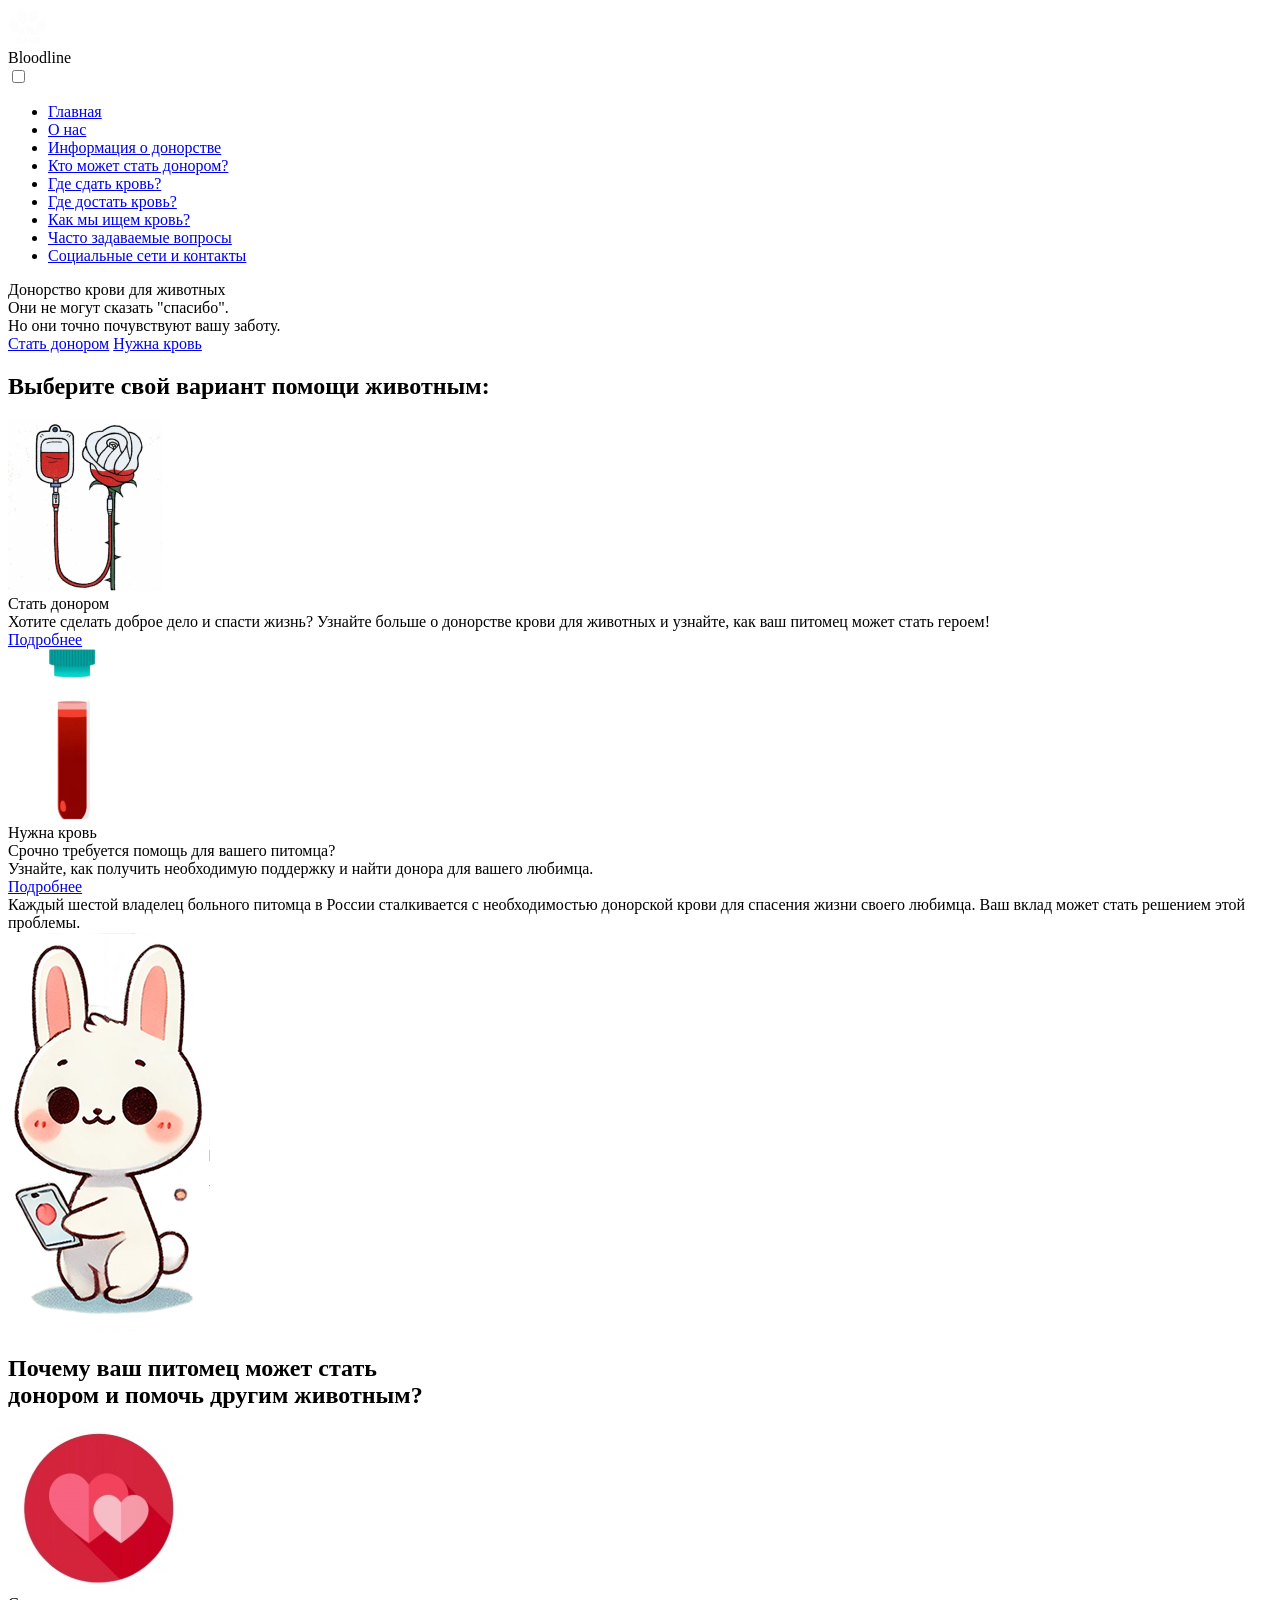
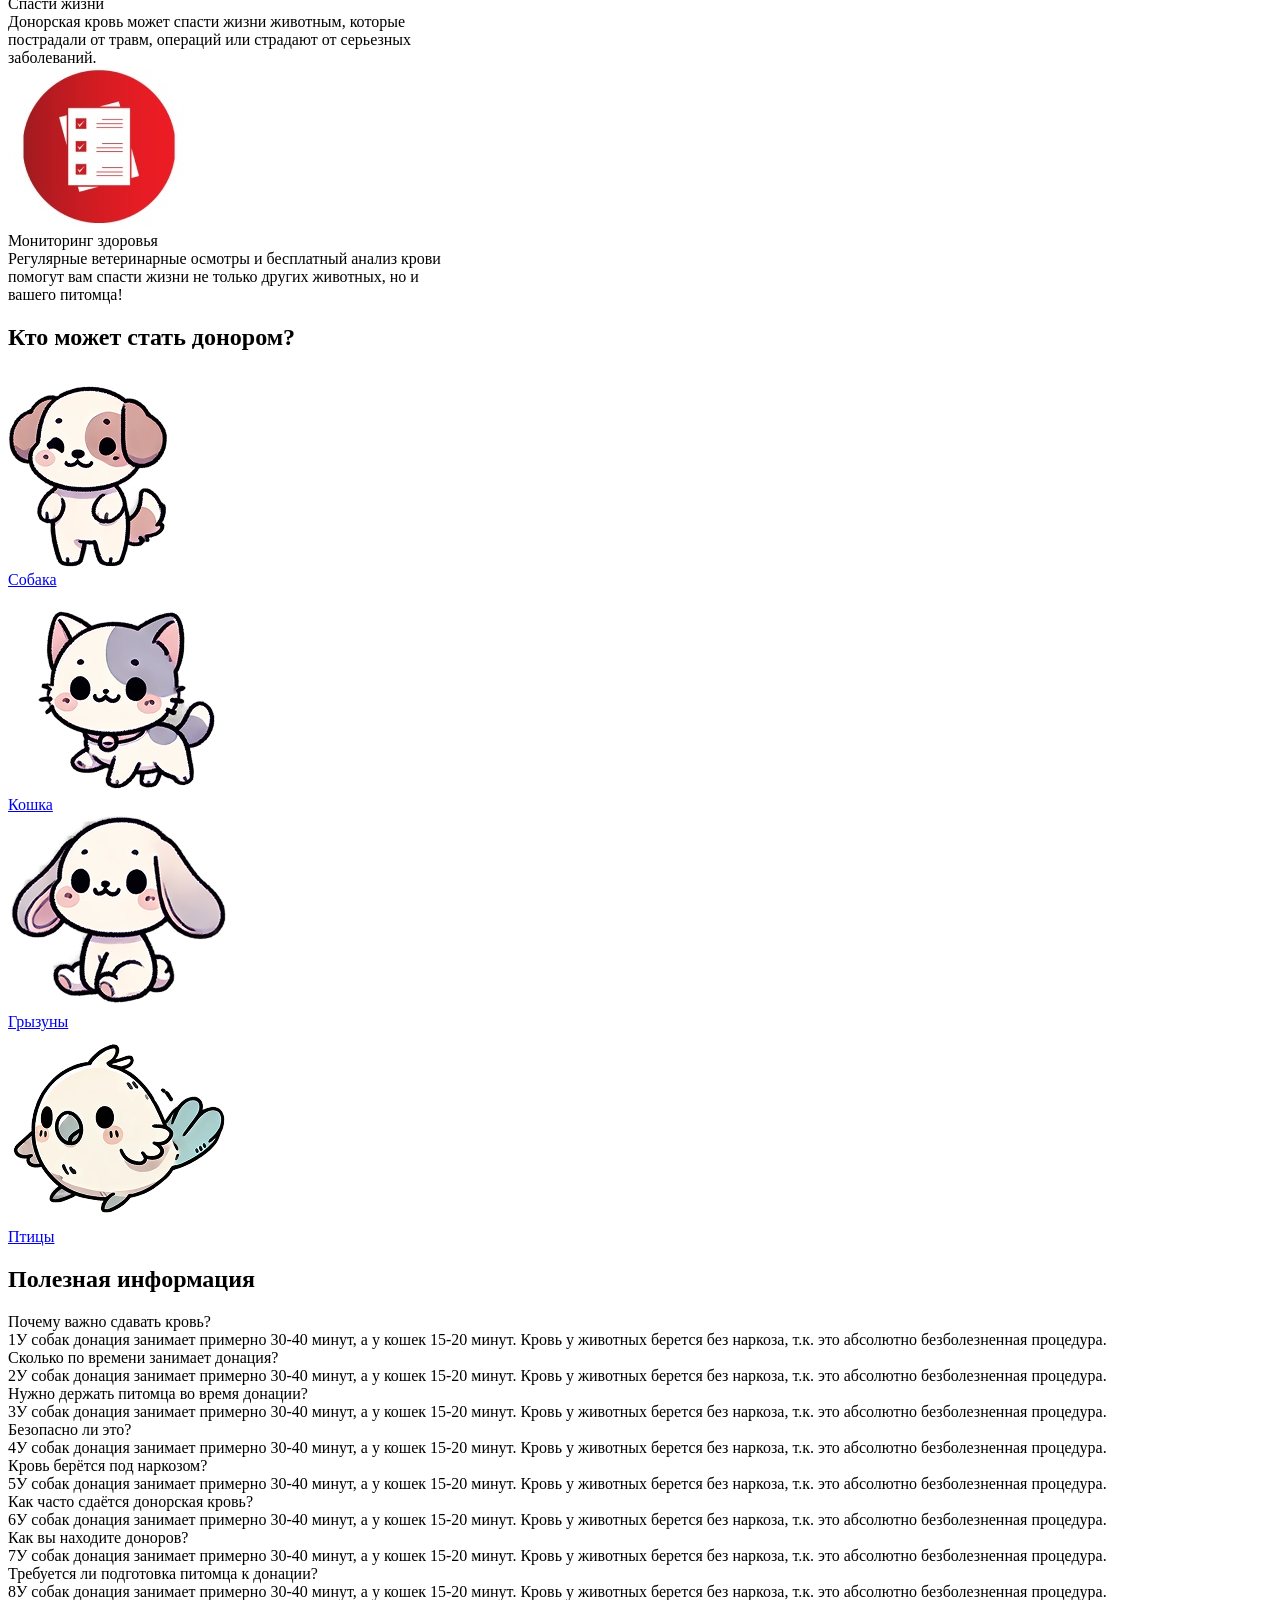
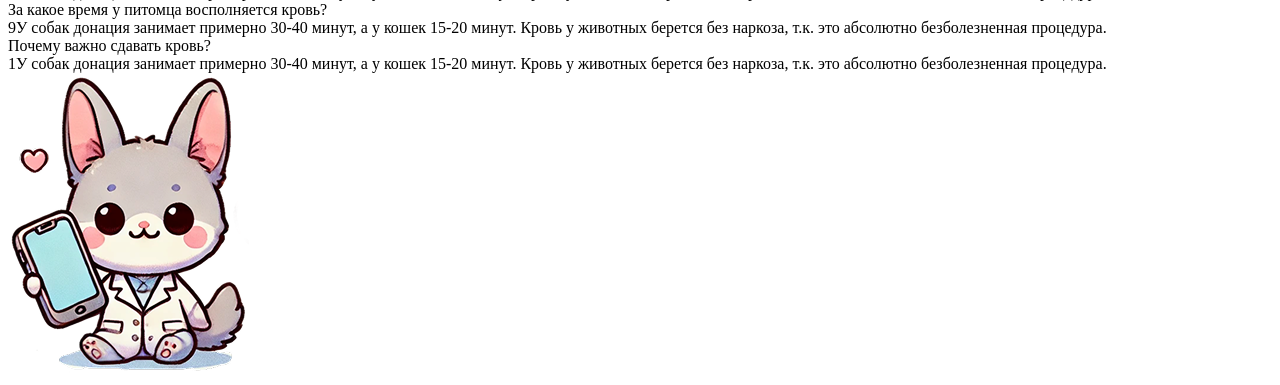
==== index.html @ 491876d6 "feat: скрипт аккордион для desctop" ====
<!DOCTYPE html>
<html lang="en">
  <head>
    <meta charset="UTF-8" />
    <meta name="viewport" content="width=device-width, initial-scale=1.0" />
    <title>Bloodline</title>
    <link rel="stylesheet" href="css/style.css" />

    <link rel="preconnect" href="https://fonts.googleapis.com" />
    <link rel="preconnect" href="https://fonts.gstatic.com" crossorigin />
    <link
      href="https://fonts.googleapis.com/css2?family=Imperial+Script&family=Mulish:ital,wght@0,200..1000;1,200..1000&display=swap"
      rel="stylesheet"
    />
    <link rel="stylesheet" href="./fonts/impact/stylesheet.css" />
  </head>
  <body>
    <header class="header header_front">
      <div class="container">
        <div class="logo">
          <div class="logo__img">
            <picture>
              <img src="./asset/img/logo.svg" alt="логотип" />
            </picture>
          </div>
          <div class="logo__site-name">Bloodline</div>
        </div>

        <div class="hamburger-menu">
          <input id="menu_toggle" type="checkbox" />
          <label class="menu_btn" for="menu_toggle">
            <span></span>
          </label>
          <ul class="menu_box">
            <li><a class="menu_item" href="/">Главная</a></li>
            <li><a class="menu_item" href="#">О нас</a></li>
            <li>
              <a class="menu_item" href="/info-donor">Информация о донорстве</a>
            </li>
            <li>
              <a class="menu_item" href="/who-donar"
                >Кто может стать донором?</a
              >
            </li>
            <li><a class="menu_item" href="#">Где сдать кровь?</a></li>
            <li><a class="menu_item" href="#">Где достать кровь?</a></li>
            <li><a class="menu_item" href="#">Как мы ищем кровь?</a></li>
            <li><a class="menu_item" href="#">Часто задаваемые вопросы</a></li>
            <li>
              <a class="menu_item" href="#">Социальные сети и контакты</a>
            </li>
          </ul>
        </div>
      </div>
    </header>
    <main class="main">
      <section class="hero">
        <div class="container">
          <div class="hero__wrapper">
            <div class="hero__title">Донорство крови для животных</div>
            <div class="hero__text">
              Они не могут сказать "спасибо".<br />
              Но они точно почувствуют вашу заботу.
            </div>

            <div class="hero__wrapper-btn">
              <a href="#" class="btn hero__btn">Стать донором</a>
              <a href="#" class="btn hero__btn">Нужна кровь</a>
            </div>
          </div>
        </div>
      </section>
      <section class="version">
        <div class="container">
          <h2 class="title">Выберите свой вариант помощи животным:</h2>
          <div class="cards">
            <div class="card card_column">
              <picture>
                <img
                  src="/asset/img/version/probirka_1.jpg"
                  alt=""
                  class="version__img-rose"
                />
              </picture>

              <span class="version__line"></span>
              <div class="version__title">Стать донором</div>
              <div class="version__describe">
                Хотите сделать доброе дело и спасти жизнь? Узнайте больше о
                донорстве крови для животных и узнайте, как ваш питомец может
                стать героем!
              </div>
              <div class="version__wrapper-btn">
                <a href="#" class="btn version__btn">Подробнее</a>
              </div>
            </div>
            <div class="card card_column">
              <picture>
                <img
                  src="/asset/img/version/probirka_2.jpg"
                  alt="пробирка"
                  class="version__img-tube"
                />
              </picture>
              <span class="version__line"></span>
              <div class="version__title">Нужна кровь</div>
              <div class="version__describe">
                Срочно требуется помощь для вашего питомца?<br />
                Узнайте, как получить необходимую поддержку и найти донора для
                вашего любимца.
              </div>
              <div class="version__wrapper-btn">
                <a href="#" class="btn version__btn">Подробнее</a>
              </div>
            </div>
          </div>
        </div>
      </section>

      <section class="fact">
        <div class="container">
          <div class="cards flex-end">
            <div class="card">
              <div class="fact__wrapper">
                <div class="fact__wrapper_text">
                  Каждый шестой владелец больного питомца в России сталкивается
                  с необходимостью донорской крови для спасения жизни своего
                  любимца. Ваш вклад может стать решением этой проблемы.
                </div>
              </div>
            </div>
            <div class="card">
              <img src="/asset/img/fact/bunny.png" alt="зайка" />
            </div>
          </div>
        </div>
      </section>

      <section class="important">
        <div class="container">
          <h2 class="title">
            Почему ваш питомец может стать <br />
            донором и помочь другим животным?
          </h2>

          <div class="cards">
            <div class="card card_column">
              <picture>
                <img src="/asset/img/important/heart.jpg" alt="важно" />
              </picture>
              <span class="important__line"></span>
              <div class="important__title">Спасти жизни</div>
              <div class="important__describe">
                Донорская кровь может спасти жизни животным, которые <br />
                пострадали от травм, операций или страдают от серьезных <br />
                заболеваний.
              </div>
            </div>
            <div class="card card_column">
              <picture>
                <img src="/asset/img/important/text.jpg" alt="важный текст" />
              </picture>
              <span class="important__line"></span>
              <div class="important__title">Мониторинг здоровья</div>
              <div class="important__describe">
                Регулярные ветеринарные осмотры и бесплатный анализ крови <br />
                помогут вам спасти жизни не только других животных, но и <br />
                вашего питомца!
              </div>
            </div>
          </div>
        </div>
      </section>

      <section class="donors">
        <div class="container">
          <h2 class="title">Кто может стать донором?</h2>
          <div class="cards">
            <div class="donors__box">
              <picture>
                <img src="/asset/img/donors/dog.png" alt="донор собака" />
              </picture>
              <div class="donors__wrapper-btn">
                <a href="#" class="btn donors__btn">Собака</a>
              </div>
            </div>
            <div class="donors__box">
              <picture>
                <img src="/asset/img/donors/cat.png" alt="донор кошка" />
              </picture>
              <div class="donors__wrapper-btn">
                <a href="#" class="btn donors__btn">Кошка</a>
              </div>
            </div>
            <div class="donors__box">
              <picture>
                <img src="/asset/img/donors/rodent.png" alt="донор грызуны" />
              </picture>
              <div class="donors__wrapper-btn">
                <a href="#" class="btn donors__btn">Грызуны</a>
              </div>
            </div>
            <div class="donors__box">
              <picture>
                <img src="/asset/img/donors/birds.png" alt="донор птицы" />
              </picture>
              <div class="donors__wrapper-btn">
                <a href="#" class="btn donors__btn">Птицы</a>
              </div>
            </div>
          </div>
        </div>
      </section>


      <section class="usful-info">
        <div class="container">
          <h2 class="title">Полезная информация</h2>
          <div class="cards">
            <div class="card card_column">

              <div class="accordion">
                <div class="accordion-item">
                  <div class="accordion-header">Почему важно сдавать кровь?</div>
                  <div class="accordion-content">
                      1У собак донация занимает примерно 30-40 минут, а у кошек 15-20 минут. Кровь у животных берется без наркоза, т.к. это абсолютно безболезненная процедура.
                  </div>
                </div>

                <div class="accordion-item">
                  <div class="accordion-header">Сколько по времени занимает донация?</div>
                  <div class="accordion-content">
                    2У собак донация занимает примерно 30-40 минут, а у кошек 15-20 минут. Кровь у животных берется без наркоза, т.к. это абсолютно безболезненная процедура.
                  </div>
                </div>

                <div class="accordion-item">
                  <div class="accordion-header">Нужно держать питомца во время донации?</div>
                  <div class="accordion-content">
                    3У собак донация занимает примерно 30-40 минут, а у кошек 15-20 минут. Кровь у животных берется без наркоза, т.к. это абсолютно безболезненная процедура.
                  </div>
                </div>


                <div class="accordion-item">
                  <div class="accordion-header">Безопасно ли это?</div>
                  <div class="accordion-content">
                    4У собак донация занимает примерно 30-40 минут, а у кошек 15-20 минут. Кровь у животных берется без наркоза, т.к. это абсолютно безболезненная процедура.
                  </div>
                </div>

                <div class="accordion-item">
                  <div class="accordion-header">Кровь берётся под наркозом?</div>
                  <div class="accordion-content">
                    5У собак донация занимает примерно 30-40 минут, а у кошек 15-20 минут. Кровь у животных берется без наркоза, т.к. это абсолютно безболезненная процедура.
                  </div>
                </div>

                <div class="accordion-item">
                  <div class="accordion-header">Как часто сдаётся донорская кровь?</div>
                  <div class="accordion-content">
                    6У собак донация занимает примерно 30-40 минут, а у кошек 15-20 минут. Кровь у животных берется без наркоза, т.к. это абсолютно безболезненная процедура.
                  </div>
                </div>

              <div class="accordion-item">
                <div class="accordion-header">Как вы находите доноров?</div>
                <div class="accordion-content">
                  7У собак донация занимает примерно 30-40 минут, а у кошек 15-20 минут. Кровь у животных берется без наркоза, т.к. это абсолютно безболезненная процедура.
                </div>
              </div>

              <div class="accordion-item">
                <div class="accordion-header">Требуется ли подготовка питомца к донации?</div>
                <div class="accordion-content">
                  8У собак донация занимает примерно 30-40 минут, а у кошек 15-20 минут. Кровь у животных берется без наркоза, т.к. это абсолютно безболезненная процедура.
                </div>
              </div>

              <div class="accordion-item">
                <div class="accordion-header">За какое время у питомца восполняется кровь?</div>
                <div class="accordion-content">
                  9У собак донация занимает примерно 30-40 минут, а у кошек 15-20 минут. Кровь у животных берется без наркоза, т.к. это абсолютно безболезненная процедура.
                </div>
              </div>


            </div>



              <!-- <ul class="usful_info__menu" id="usful_info__menu">
                <li data-id="0" class="active">
                  <a class="usful_info__item">Почему важно сдавать кровь?</a>
                </li>
                <li data-id="1">
                  <a class="usful_info__item"
                    >Сколько по времени занимает донация?</a
                  >
                </li>
                <li data-id="2">
                  <a class="usful_info__item"
                    >Нужно держать питомца во время донации?</a
                  >
                </li>
                <li data-id="3">
                  <a class="usful_info__item">Безопасно ли это?</a>
                </li>
                <li data-id="4">
                  <a class="usful_info__item">Кровь берётся под наркозом?</a>
                </li>
                <li data-id="5">
                  <a class="usful_info__item"
                    >Как часто сдаётся донорская кровь?</a
                  >
                </li>
                <li data-id="6">
                  <a class="usful_info__item">Как вы находите доноров?</a>
                </li>
                <li data-id="7">
                  <a class="usful_info__item"
                    >Требуется ли подготовка питомца к донации?</a
                  >
                </li>
                <li data-id="8">
                  <a class="usful_info__item"
                    >За какое время у питомца восполняется кровь?</a
                  >
                </li>
              </ul> -->
            </div>

            <div class="card usful-info__text">
              <div class="wrapper">
                <div class="data">
                  <div class="data__title">
                    Почему важно сдавать кровь?
                  </div>
                  <div class="data__text">
                    У собак донация занимает примерно 30-40 минут, а у кошек 15-20 минут. Кровь у животных берется без наркоза, т.к. это абсолютно безболезненная процедура.
                  </div>

                </div>
              </div>
            </div>

            <div class="card usful-info__person">
              <picture>
                <img src="/asset/img/usful_info/person.png"  alt=""/>
              </picture>
            </div>

          </div>
        </div>
      </section>


      
      <!-- <section class="usful_info">
        <div class="container">
          <h2 class="title">Полезная информация</h2>
          <div class="cards">
            <div class="card card_column">
              <ul class="usful_info__menu" id="usful_info__menu">
                <li data-id="0" class="active">
                  <a class="usful_info__item">Почему важно сдавать кровь?</a>
                </li>
                <li data-id="1">
                  <a class="usful_info__item"
                    >Сколько по времени занимает донация?</a
                  >
                </li>
                <li data-id="2">
                  <a class="usful_info__item"
                    >Нужно держать питомца во время донации?</a
                  >
                </li>
                <li data-id="3">
                  <a class="usful_info__item">Безопасно ли это?</a>
                </li>
                <li data-id="4">
                  <a class="usful_info__item">Кровь берётся под наркозом?</a>
                </li>
                <li data-id="5">
                  <a class="usful_info__item"
                    >Как часто сдаётся донорская кровь?</a
                  >
                </li>
                <li data-id="6">
                  <a class="usful_info__item">Как вы находите доноров?</a>
                </li>
                <li data-id="7">
                  <a class="usful_info__item"
                    >Требуется ли подготовка питомца к донации?</a
                  >
                </li>
                <li data-id="8">
                  <a class="usful_info__item"
                    >За какое время у питомца восполняется кровь?</a
                  >
                </li>
              </ul>
            </div>
            <div class="usful_info__text">
              <div class="usful_info__text__title">
                Почему важно сдавать кровь?
              </div>
              <div class="usful_info__text__describe">текст 1</div>
            </div>
            <div class="usful_info__cat">
              <picture>
                <img src="/asset/img/usful_info/person.png" />
              </picture>
            </div>
          </div>
        </div>
      </section> -->

      <!--
      <section class="about_us">
        <div class="container">
          <div class="card about_us__offset">
            <div class="cards card_column">
              <h2 class="title">О нас</h2>
              <div class="about_us__describe">
                Сайт
                <font face="Imperial Script" size="6">«Bloodline»</font>
                позволяет владельцам питомцев размещать обращения о
                необходимости донорской крови, быстро распространяя их по
                соцсетям и объединяя людей для спасения животных в критических
                ситуациях.
              </div>
              <img src="/asset/img/about_us/logo.svg" />
            </div>
            <div class="about_us__box">
              <h2 class="title">Получите бесплатную консультацию</h2>
              <div class="about_us__tel">
                <input
                  type="tel"
                  class="about_us__tel__phone"
                  placeholder="Телефон"
                  maxlength="18"
                  pattern="\d*"
                />
              </div>
              <div class="about_us__check-policy">
                <input type="checkbox" class="about_us__checkbox" />
                <label class="about_us__describe"
                  >Согласен на обработку персональных <br />
                  данных</label
                >
              </div>
              <div class="about_us__wrapper-btn">
                <a href="#" class="btn about_us__btn disabled"
                  >Получить консультацию</a
                >
              </div>
            </div>
          </div>
        </div>
      </section>

      -->
    </main>

    <!--
    <footer class="footer">
      <div class="container">
        <div class="footer__wrapper">
          <div class="footer__data">
            <div class="footer__contacts">
              <div class="footer__contacts-title">Контактные данные:</div>
              <div class="footer__contacts-item">
                <div class="footer__contacts-img">
                  <picture>
                    <img src="./asset/img/footer/phone.svg" alt="Phone" />
                  </picture>
                </div>
                <div class="footer__contacts-data">
                  <a href="tel:86334535633"> 8(633)453-56-33 </a>
                </div>
              </div>

              <div class="footer__contacts-item">
                <div class="footer__contacts-img">
                  <picture>
                    <img src="./asset/img/footer/email.svg" alt="Mail" />
                  </picture>
                </div>
                <div class="footer__contacts-data">
                  <a href="mailto:vetclikpet@mail.ru"> vetclikpet@mail.ru </a>
                </div>
              </div>
            </div>
            <div class="footer__social">
              <a href="#" target="_blank" class="social-icon">
                <picture>
                  <img src="./asset/img/footer/telegram.svg" alt="Telegram" />
                </picture>
              </a>
              <a href="#" target="_blank" class="social-icon">
                <picture>
                  <img src="./asset/img/footer/VK.svg" alt="VK" />
                </picture>
              </a>
              <a href="#" target="_blank" class="social-icon">
                <picture>
                  <img src="./asset/img/footer/instagram.svg" alt="Instagram" />
                </picture>
              </a>
            </div>
          </div>

          <div class="logo">
            <div class="logo__img">
              <picture>
                <img src="/asset/img/logo.svg" alt="логотип" />
              </picture>
            </div>
            <div class="logo__site-name">Bloodline</div>
          </div>
        </div>
        <div class="footer__info">
          <div>При поддержке гранта «Умный Сон»</div>
          <div>©2024г.</div>
        </div>
      </div>
    </footer>
    -->
    <script src="/asset/js/script.js"></script>
  </body>
</html>
---- fonts/impact/stylesheet.css ----
/* This stylesheet generated by Transfonter (https://transfonter.org) on June 30, 2017 2:44 PM */

@font-face {
	font-family: 'Impact';
	src: url('Impact.eot');
	src: local('Impact'),
		url('Impact.eot?#iefix') format('embedded-opentype'),
		url('Impact.woff') format('woff'),
		url('Impact.ttf') format('truetype');
	font-weight: normal;
	font-style: normal;
}
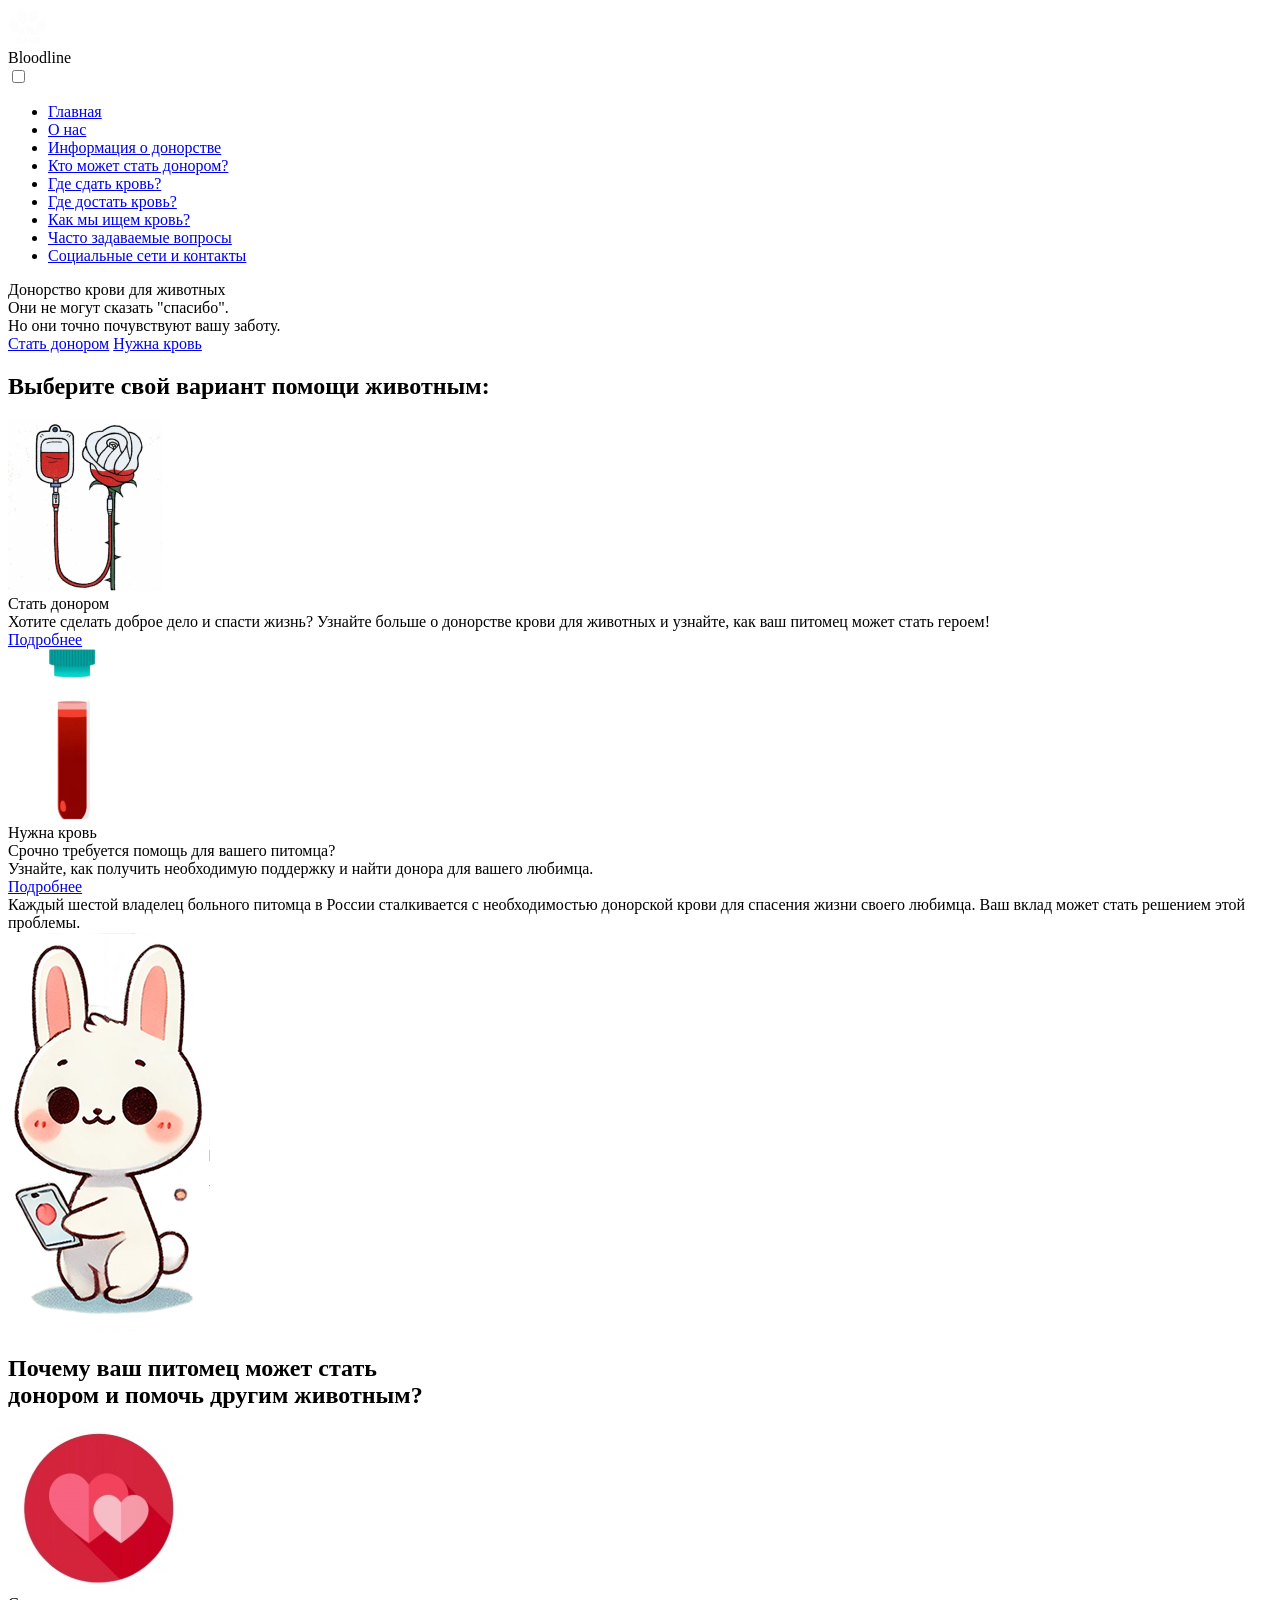
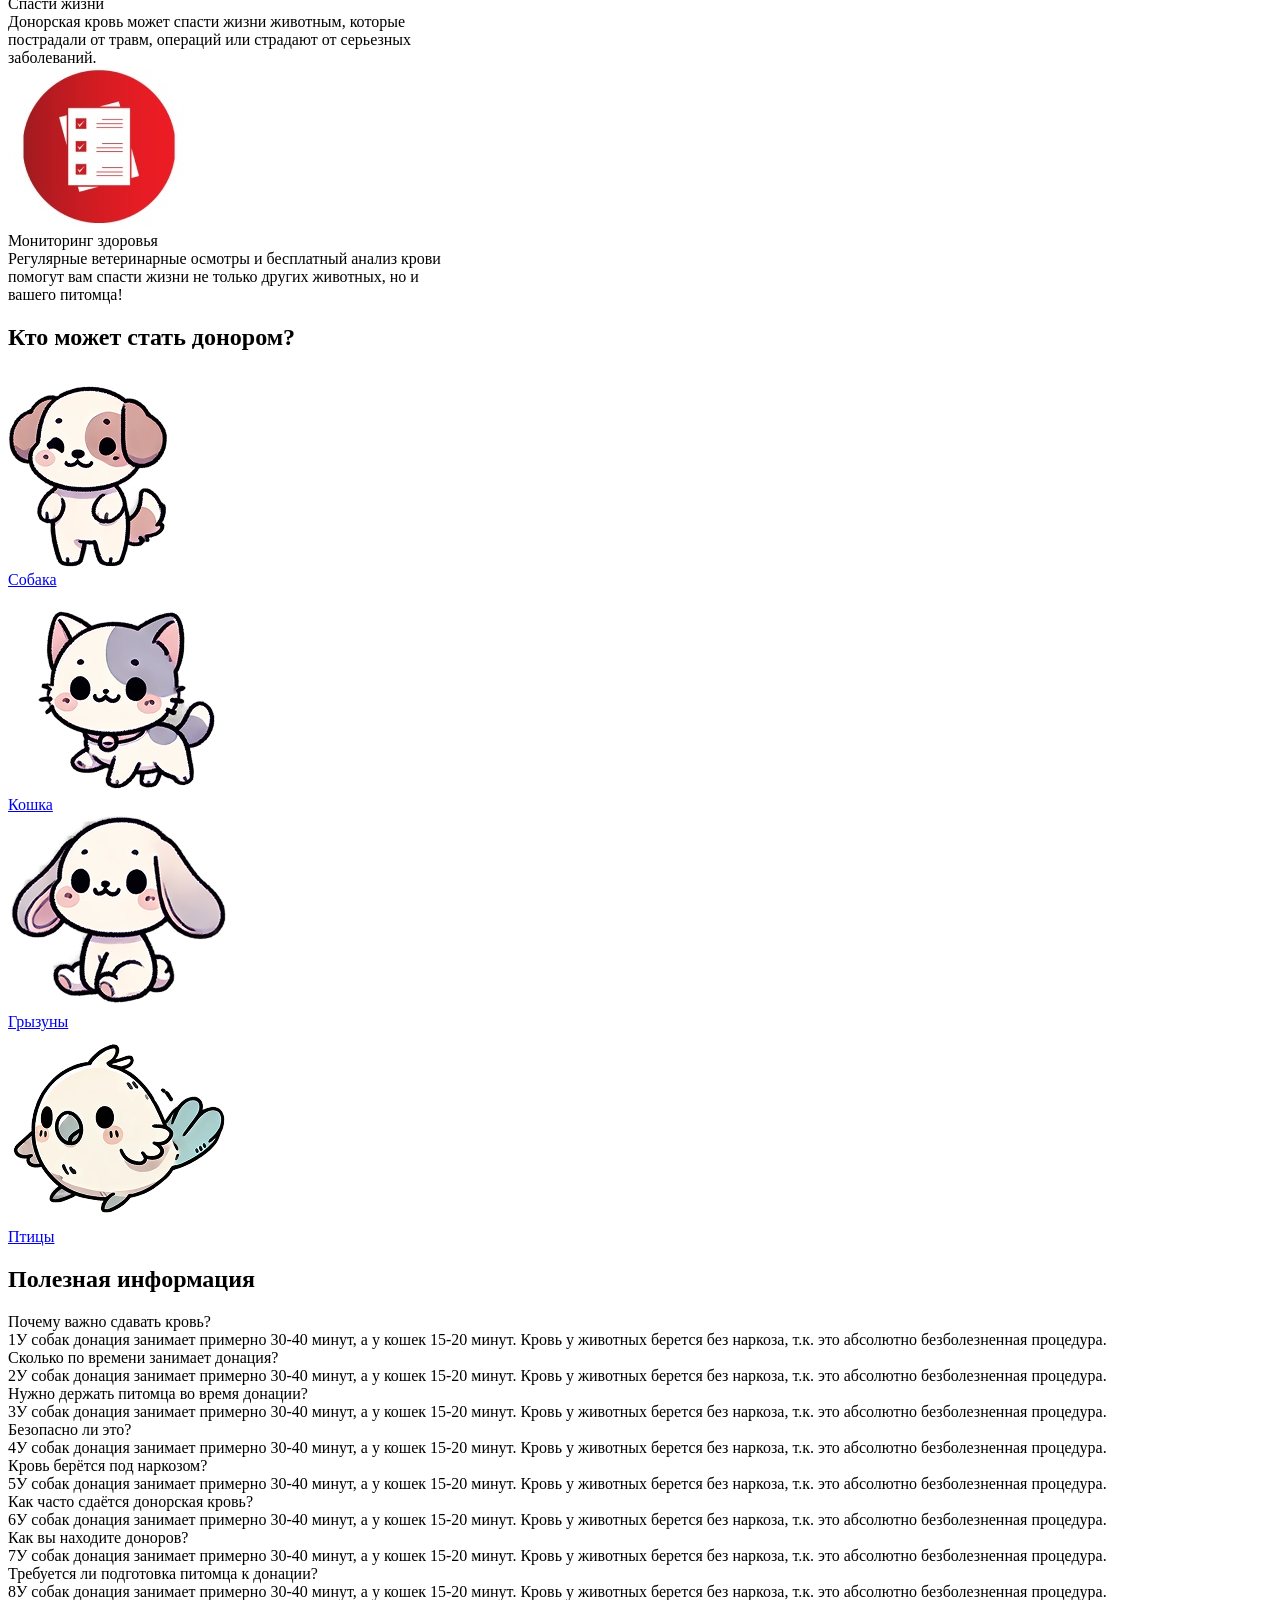
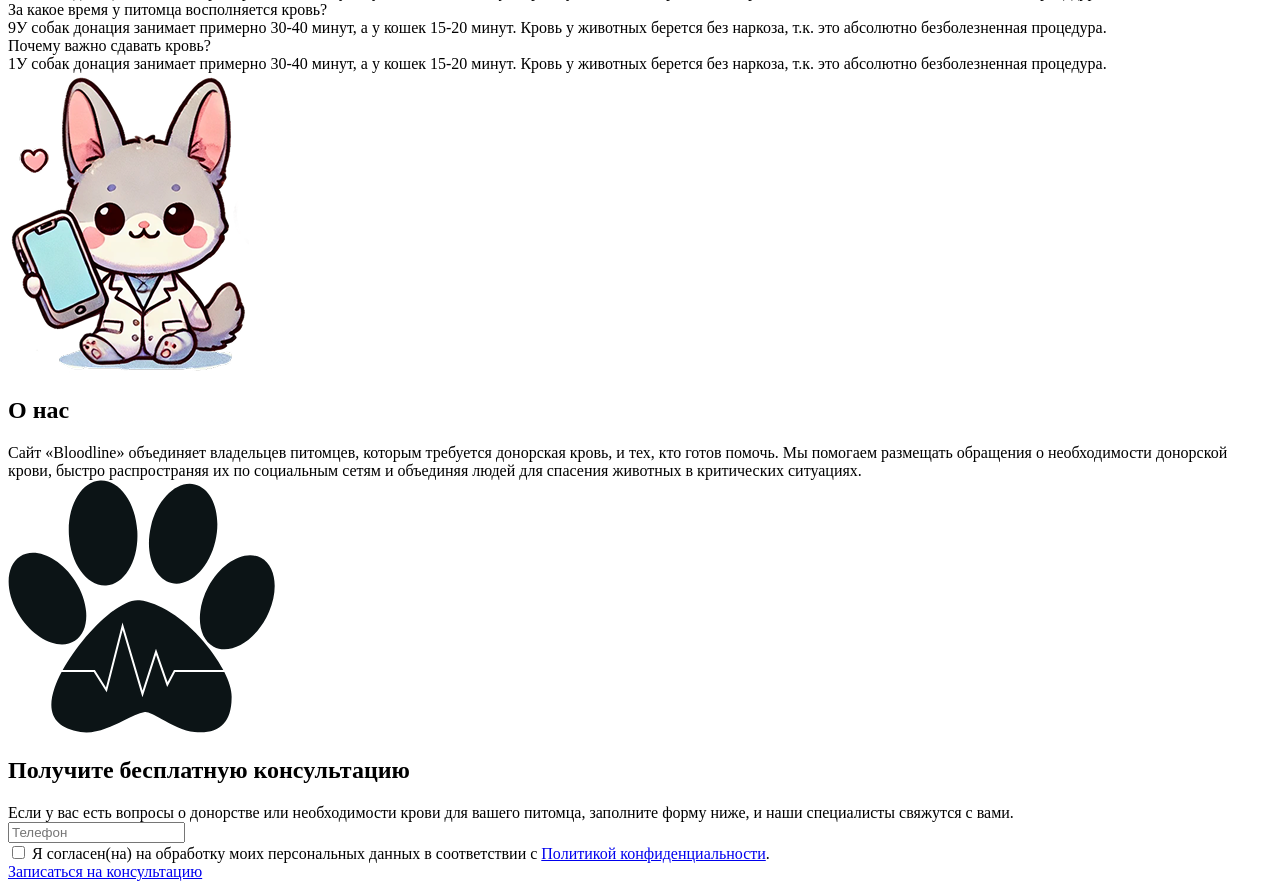
==== commit fdbfc1e4: "feat: section about" ====
--- a/index.html
+++ b/index.html
@@ -283,53 +283,8 @@
                   9У собак донация занимает примерно 30-40 минут, а у кошек 15-20 минут. Кровь у животных берется без наркоза, т.к. это абсолютно безболезненная процедура.
                 </div>
               </div>
-
-
-            </div>
-
-
-
-              <!-- <ul class="usful_info__menu" id="usful_info__menu">
-                <li data-id="0" class="active">
-                  <a class="usful_info__item">Почему важно сдавать кровь?</a>
-                </li>
-                <li data-id="1">
-                  <a class="usful_info__item"
-                    >Сколько по времени занимает донация?</a
-                  >
-                </li>
-                <li data-id="2">
-                  <a class="usful_info__item"
-                    >Нужно держать питомца во время донации?</a
-                  >
-                </li>
-                <li data-id="3">
-                  <a class="usful_info__item">Безопасно ли это?</a>
-                </li>
-                <li data-id="4">
-                  <a class="usful_info__item">Кровь берётся под наркозом?</a>
-                </li>
-                <li data-id="5">
-                  <a class="usful_info__item"
-                    >Как часто сдаётся донорская кровь?</a
-                  >
-                </li>
-                <li data-id="6">
-                  <a class="usful_info__item">Как вы находите доноров?</a>
-                </li>
-                <li data-id="7">
-                  <a class="usful_info__item"
-                    >Требуется ли подготовка питомца к донации?</a
-                  >
-                </li>
-                <li data-id="8">
-                  <a class="usful_info__item"
-                    >За какое время у питомца восполняется кровь?</a
-                  >
-                </li>
-              </ul> -->
-            </div>
-
+            </div>
+            </div>
             <div class="card usful-info__text">
               <div class="wrapper">
                 <div class="data">
@@ -343,124 +298,51 @@
                 </div>
               </div>
             </div>
-
             <div class="card usful-info__person">
               <picture>
                 <img src="/asset/img/usful_info/person.png"  alt=""/>
               </picture>
             </div>
-
-          </div>
-        </div>
-      </section>
-
+          </div>
+        </div>
+      </section>
 
       
-      <!-- <section class="usful_info">
-        <div class="container">
-          <h2 class="title">Полезная информация</h2>
+      <section class="about-us">
+        <div class="container">
           <div class="cards">
-            <div class="card card_column">
-              <ul class="usful_info__menu" id="usful_info__menu">
-                <li data-id="0" class="active">
-                  <a class="usful_info__item">Почему важно сдавать кровь?</a>
-                </li>
-                <li data-id="1">
-                  <a class="usful_info__item"
-                    >Сколько по времени занимает донация?</a
-                  >
-                </li>
-                <li data-id="2">
-                  <a class="usful_info__item"
-                    >Нужно держать питомца во время донации?</a
-                  >
-                </li>
-                <li data-id="3">
-                  <a class="usful_info__item">Безопасно ли это?</a>
-                </li>
-                <li data-id="4">
-                  <a class="usful_info__item">Кровь берётся под наркозом?</a>
-                </li>
-                <li data-id="5">
-                  <a class="usful_info__item"
-                    >Как часто сдаётся донорская кровь?</a
-                  >
-                </li>
-                <li data-id="6">
-                  <a class="usful_info__item">Как вы находите доноров?</a>
-                </li>
-                <li data-id="7">
-                  <a class="usful_info__item"
-                    >Требуется ли подготовка питомца к донации?</a
-                  >
-                </li>
-                <li data-id="8">
-                  <a class="usful_info__item"
-                    >За какое время у питомца восполняется кровь?</a
-                  >
-                </li>
-              </ul>
-            </div>
-            <div class="usful_info__text">
-              <div class="usful_info__text__title">
-                Почему важно сдавать кровь?
-              </div>
-              <div class="usful_info__text__describe">текст 1</div>
-            </div>
-            <div class="usful_info__cat">
-              <picture>
-                <img src="/asset/img/usful_info/person.png" />
-              </picture>
-            </div>
-          </div>
-        </div>
-      </section> -->
-
-      <!--
-      <section class="about_us">
-        <div class="container">
-          <div class="card about_us__offset">
             <div class="cards card_column">
               <h2 class="title">О нас</h2>
-              <div class="about_us__describe">
-                Сайт
-                <font face="Imperial Script" size="6">«Bloodline»</font>
-                позволяет владельцам питомцев размещать обращения о
-                необходимости донорской крови, быстро распространяя их по
-                соцсетям и объединяя людей для спасения животных в критических
-                ситуациях.
+              <div class="about-us__describe"> Сайт <span class="font-highlighted">«Bloodline»</span> объединяет владельцев питомцев, которым требуется донорская кровь, и тех, кто готов помочь. Мы помогаем размещать обращения о необходимости донорской крови, быстро распространяя их по социальным сетям и объединяя людей для спасения животных в критических ситуациях.
               </div>
               <img src="/asset/img/about_us/logo.svg" />
             </div>
-            <div class="about_us__box">
+            <div class="about-us__form">
+
               <h2 class="title">Получите бесплатную консультацию</h2>
-              <div class="about_us__tel">
+              <div class="about-us__form-describe">
+                Если у вас есть вопросы о донорстве или необходимости крови для вашего питомца, заполните форму ниже, и наши специалисты свяжутся с вами.
+              </div>
+              <div class="about-us__tel">
                 <input
                   type="tel"
-                  class="about_us__tel__phone"
+                  class="about-us__tel__phone"
                   placeholder="Телефон"
                   maxlength="18"
                   pattern="\d*"
                 />
               </div>
-              <div class="about_us__check-policy">
-                <input type="checkbox" class="about_us__checkbox" />
-                <label class="about_us__describe"
-                  >Согласен на обработку персональных <br />
-                  данных</label
-                >
-              </div>
-              <div class="about_us__wrapper-btn">
-                <a href="#" class="btn about_us__btn disabled"
-                  >Получить консультацию</a
-                >
-              </div>
-            </div>
-          </div>
-        </div>
-      </section>
-
-      -->
+              <div class="about-us__check-policy">
+                <input type="checkbox" class="about-us__checkbox" />
+                <label class="about-us__describe">Я согласен(на) на обработку моих персональных данных в соответствии с <a href="#" class="link-red">Политикой конфиденциальности</a>.</label>
+              </div>
+              <div class="about-us__wrapper-btn">
+                <a href="#" class="btn about-us__btn disabled">Записаться на консультацию</a>
+              </div>
+            </div>
+          </div>
+        </div>
+      </section>
     </main>
 
     <!--
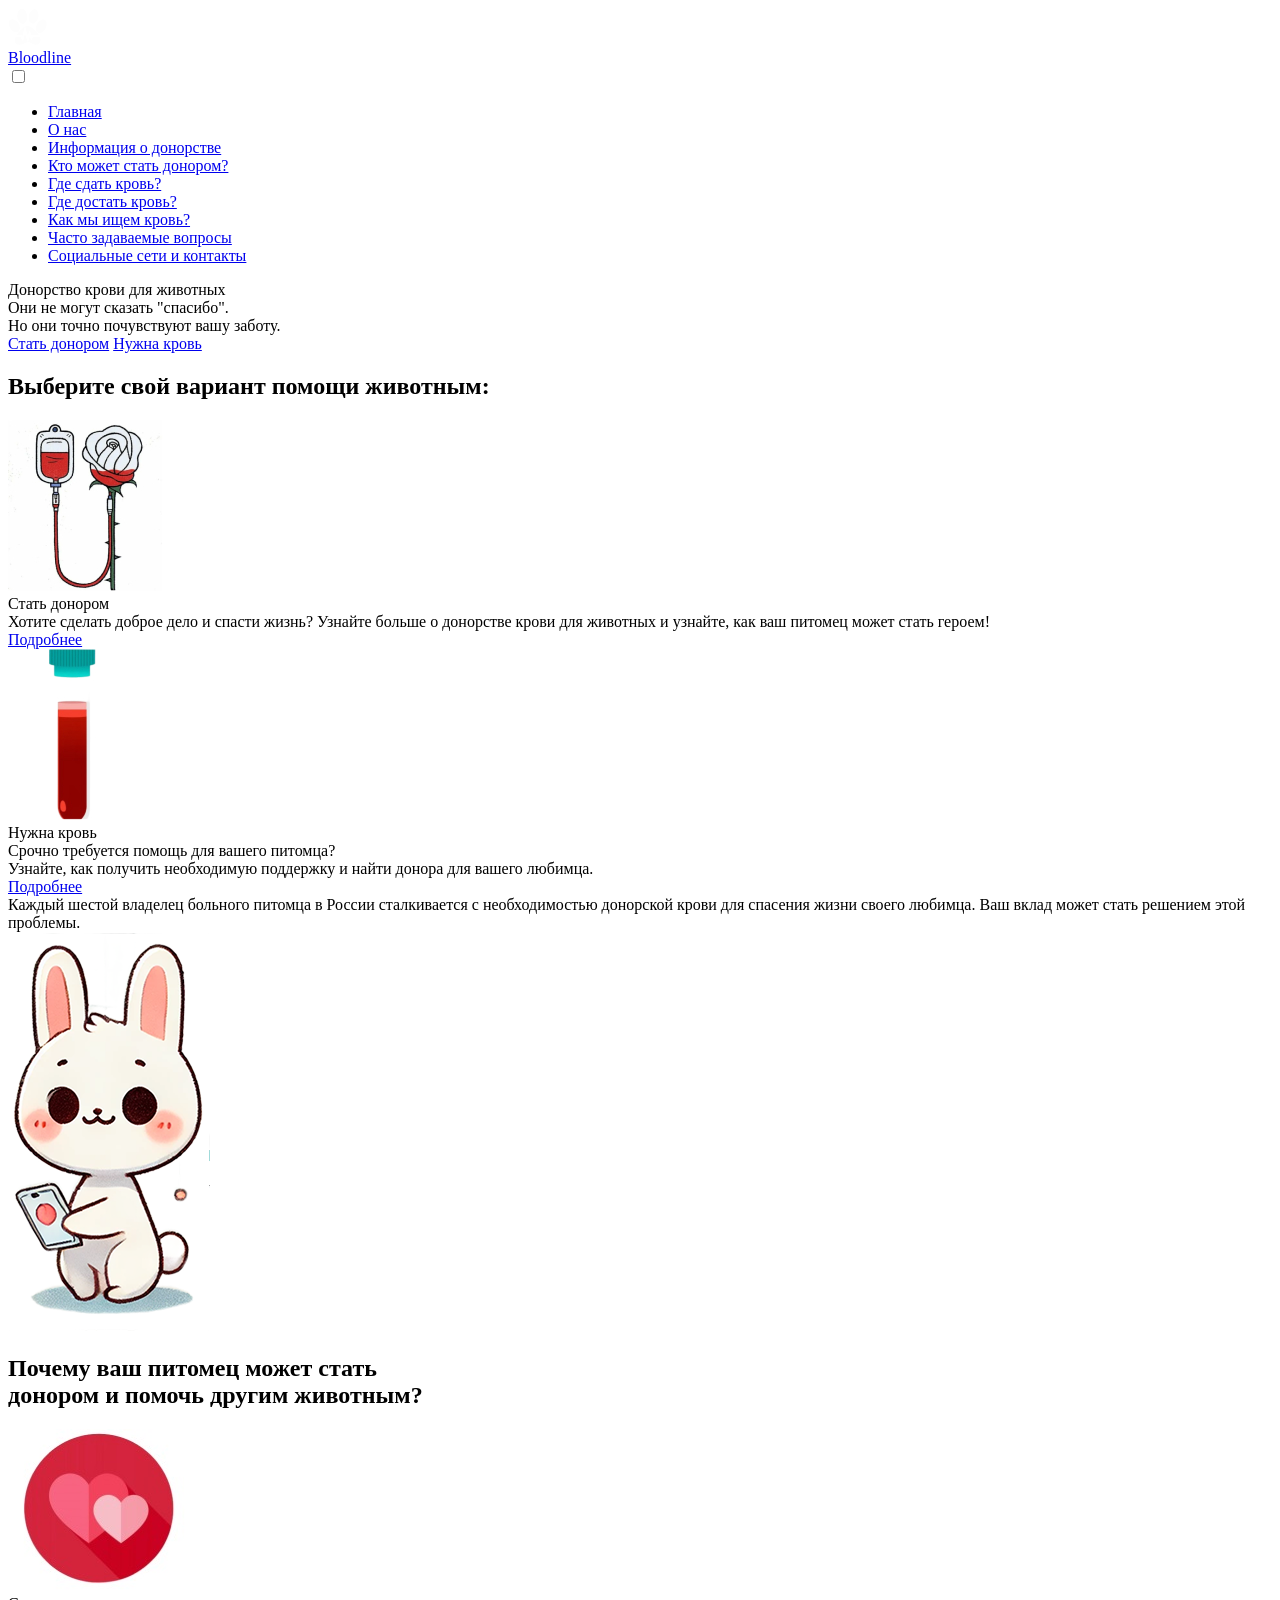
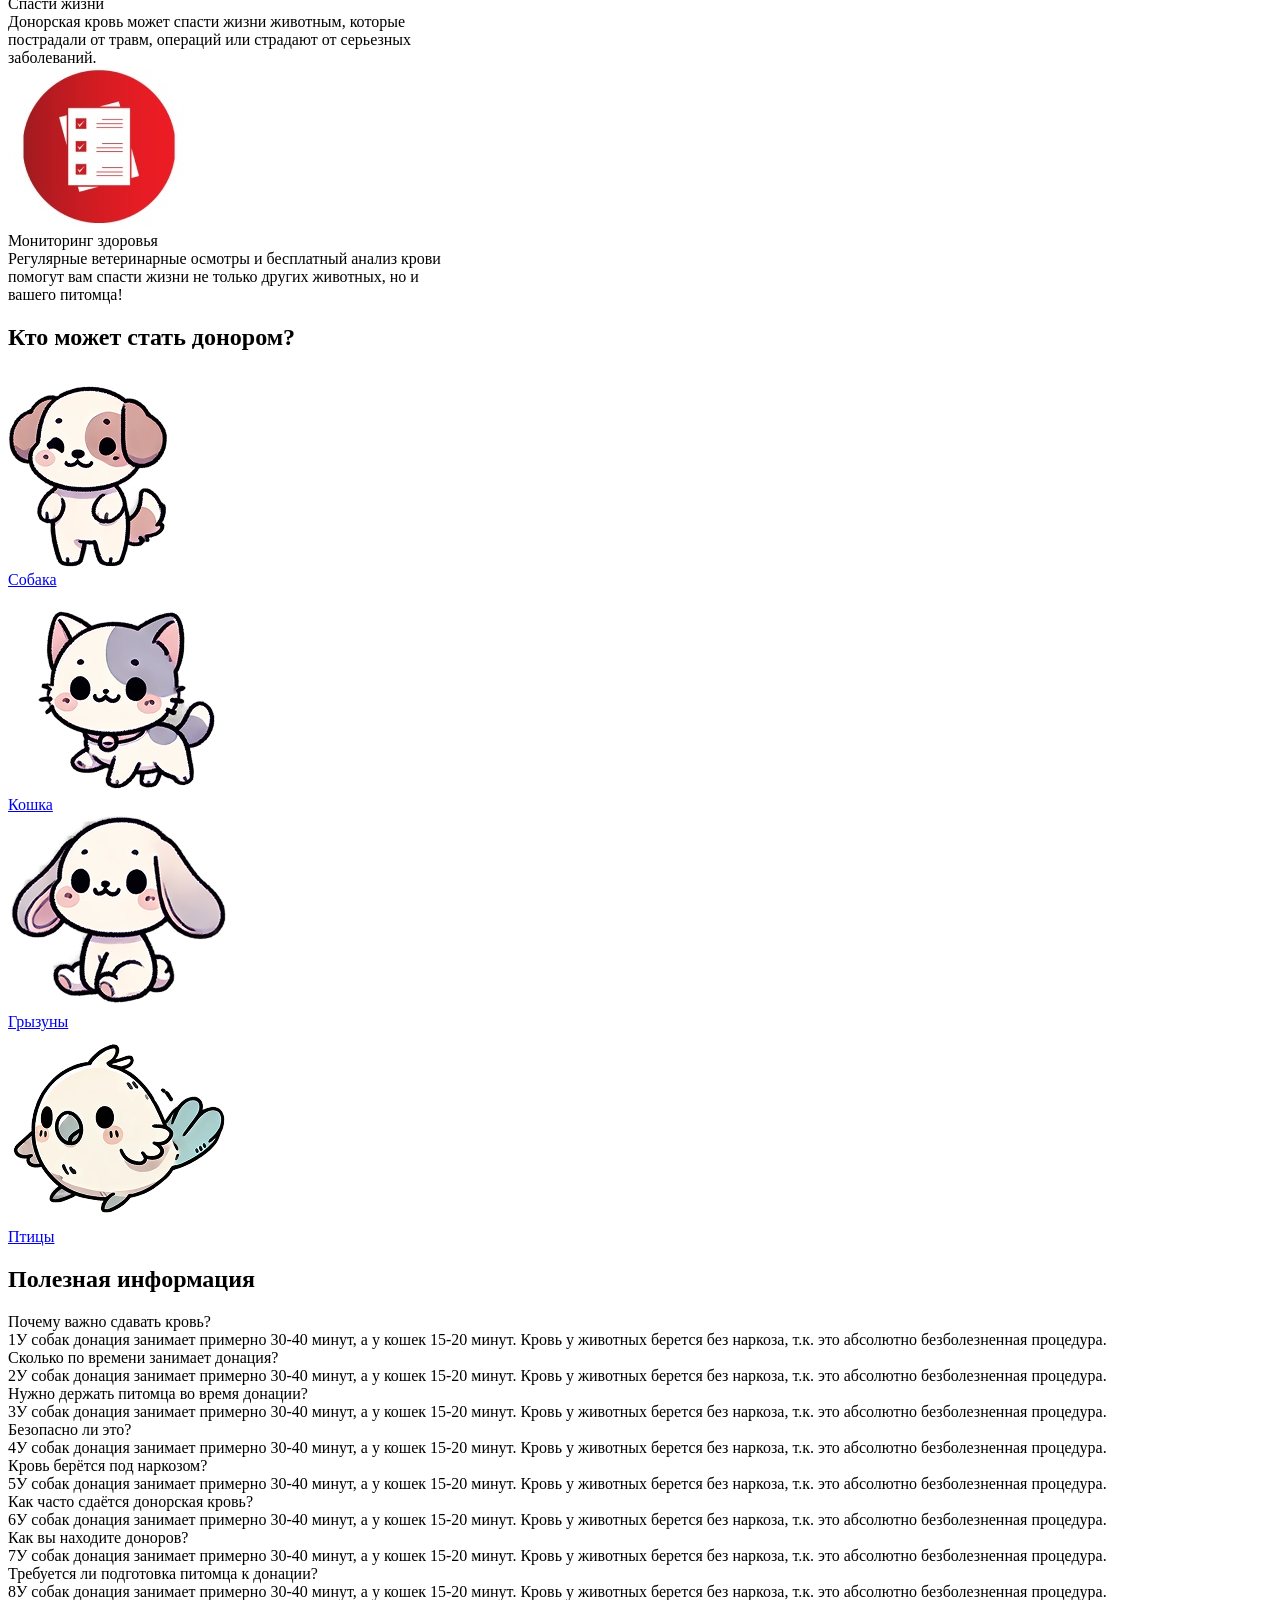
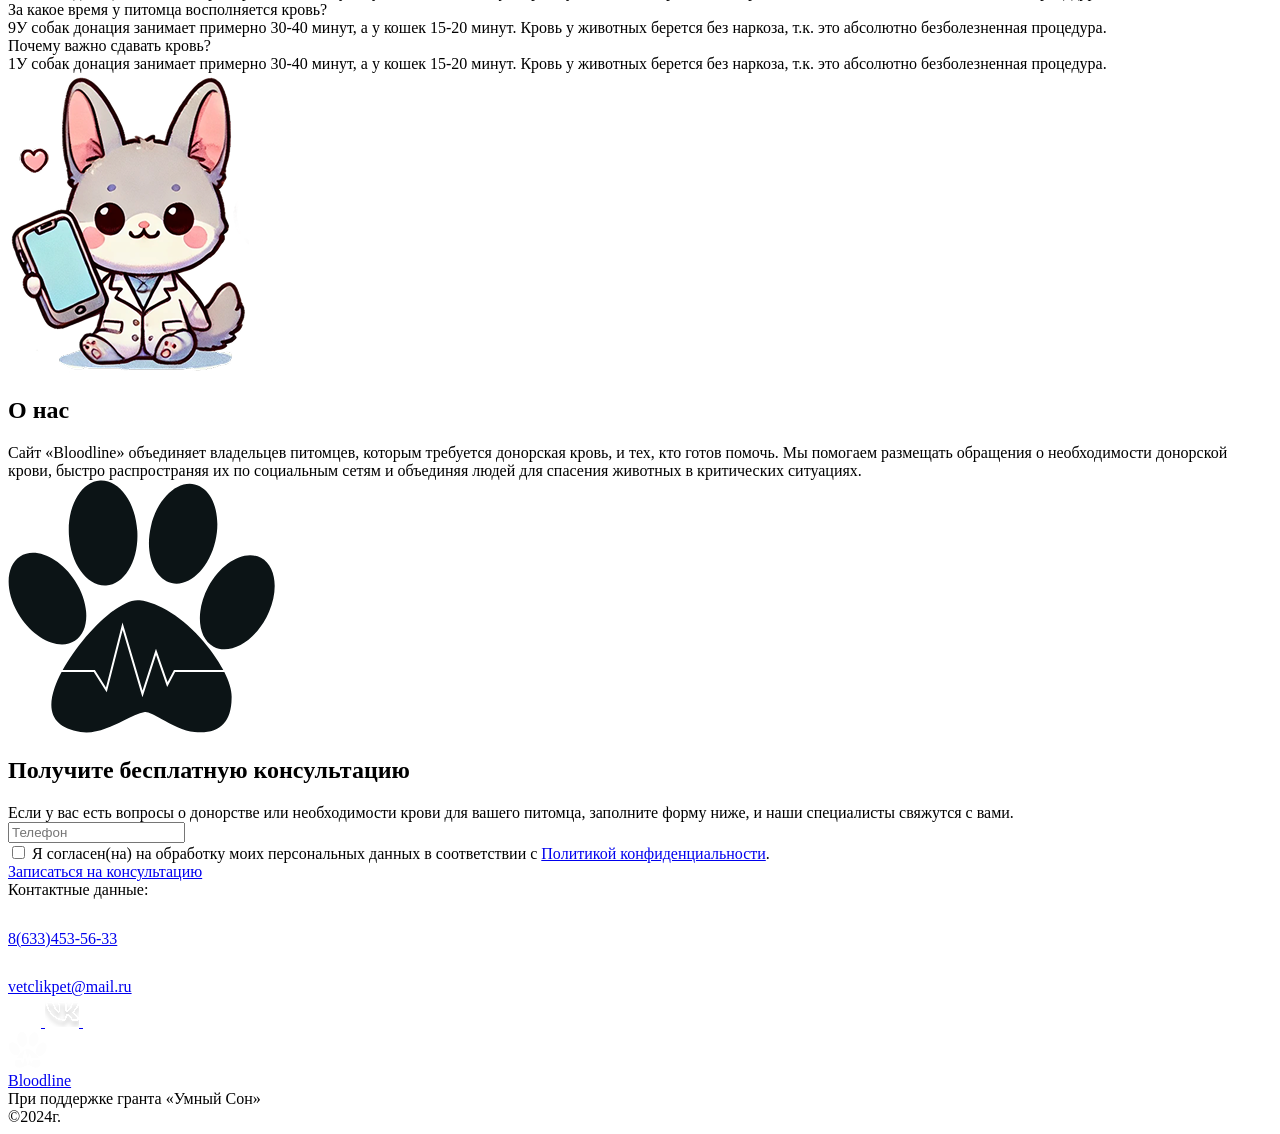
==== commit bc0e4daf: "feat: feat: footer fix adaptive" ====
--- a/index.html
+++ b/index.html
@@ -17,14 +17,14 @@
   <body>
     <header class="header header_front">
       <div class="container">
-        <div class="logo">
+        <a href="./" class="logo">
           <div class="logo__img">
             <picture>
               <img src="./asset/img/logo.svg" alt="логотип" />
             </picture>
           </div>
           <div class="logo__site-name">Bloodline</div>
-        </div>
+        </a>
 
         <div class="hamburger-menu">
           <input id="menu_toggle" type="checkbox" />
@@ -345,7 +345,7 @@
       </section>
     </main>
 
-    <!--
+
     <footer class="footer">
       <div class="container">
         <div class="footer__wrapper">
@@ -393,14 +393,14 @@
             </div>
           </div>
 
-          <div class="logo">
+          <a href="./" class="logo">
             <div class="logo__img">
               <picture>
-                <img src="/asset/img/logo.svg" alt="логотип" />
+                <img src="./asset/img/logo.svg" alt="логотип" />
               </picture>
             </div>
             <div class="logo__site-name">Bloodline</div>
-          </div>
+          </a>
         </div>
         <div class="footer__info">
           <div>При поддержке гранта «Умный Сон»</div>
@@ -408,7 +408,8 @@
         </div>
       </div>
     </footer>
-    -->
+
+
     <script src="/asset/js/script.js"></script>
   </body>
 </html>
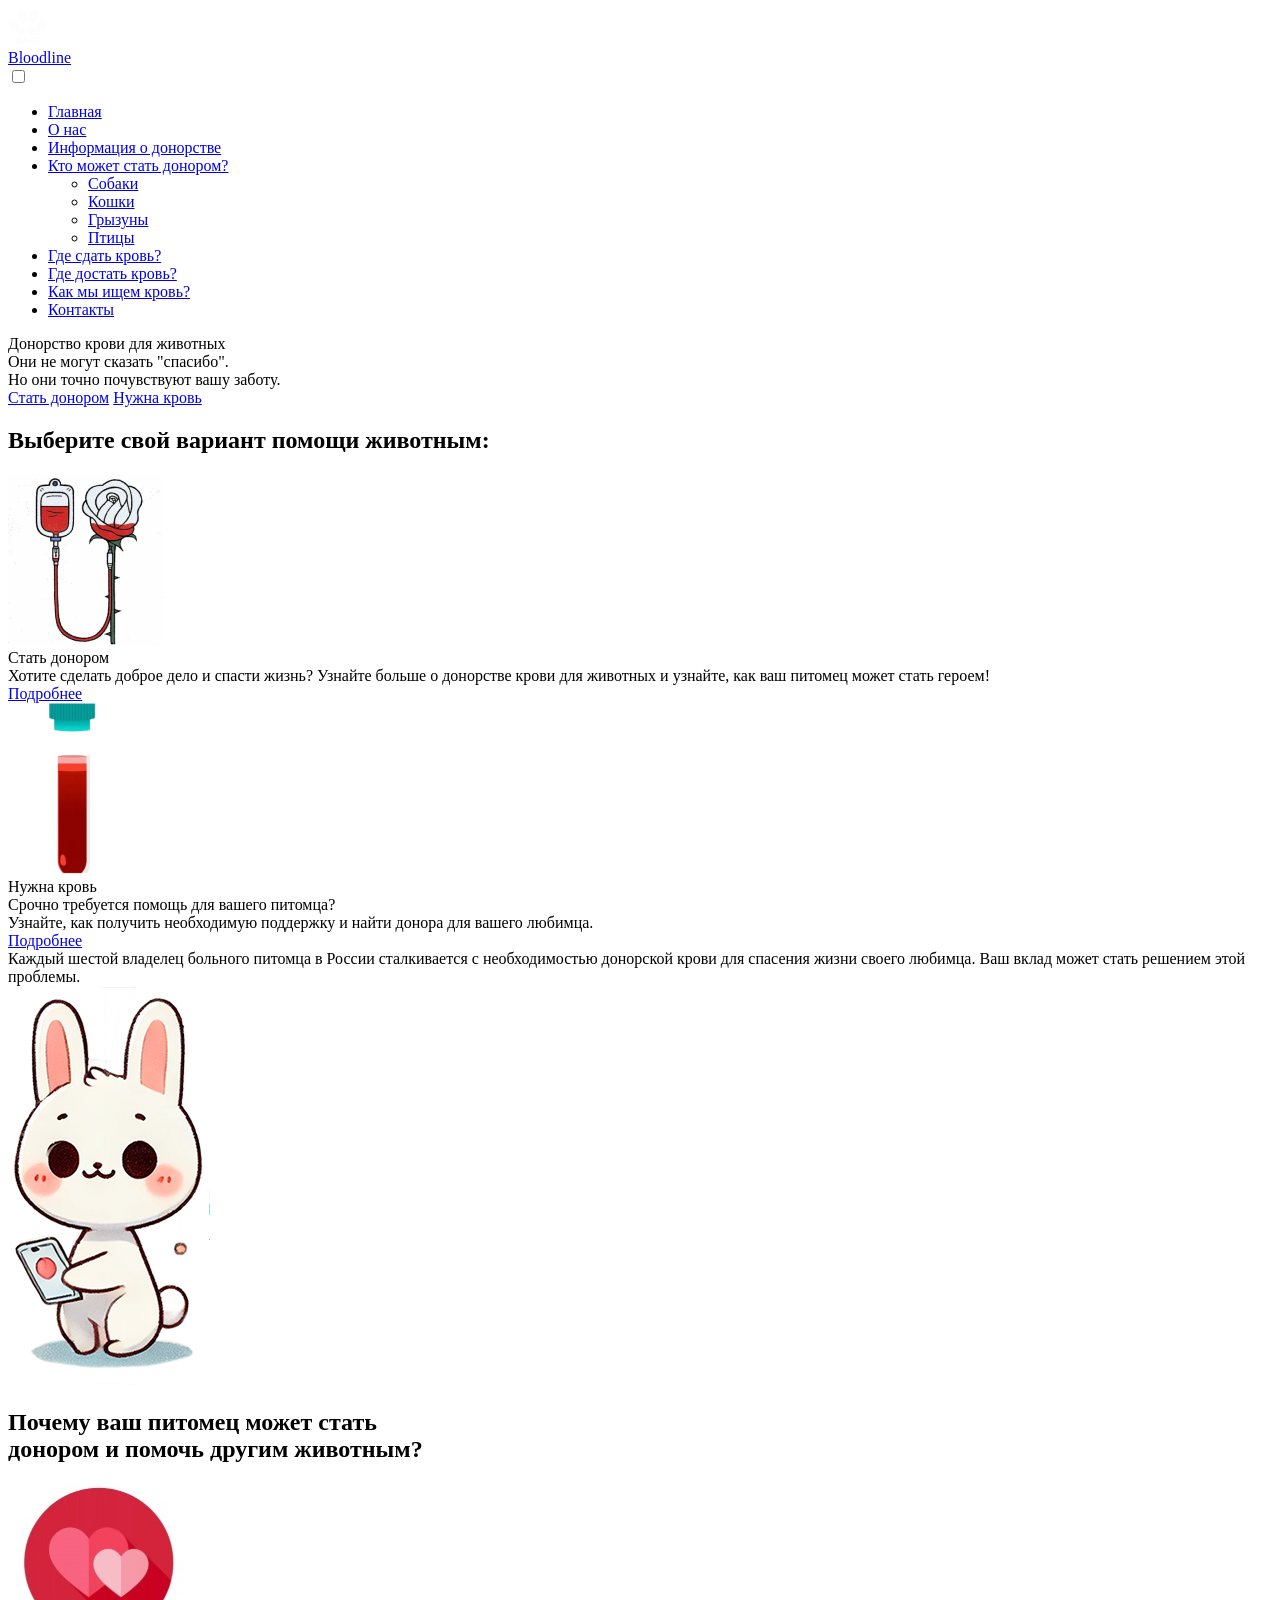
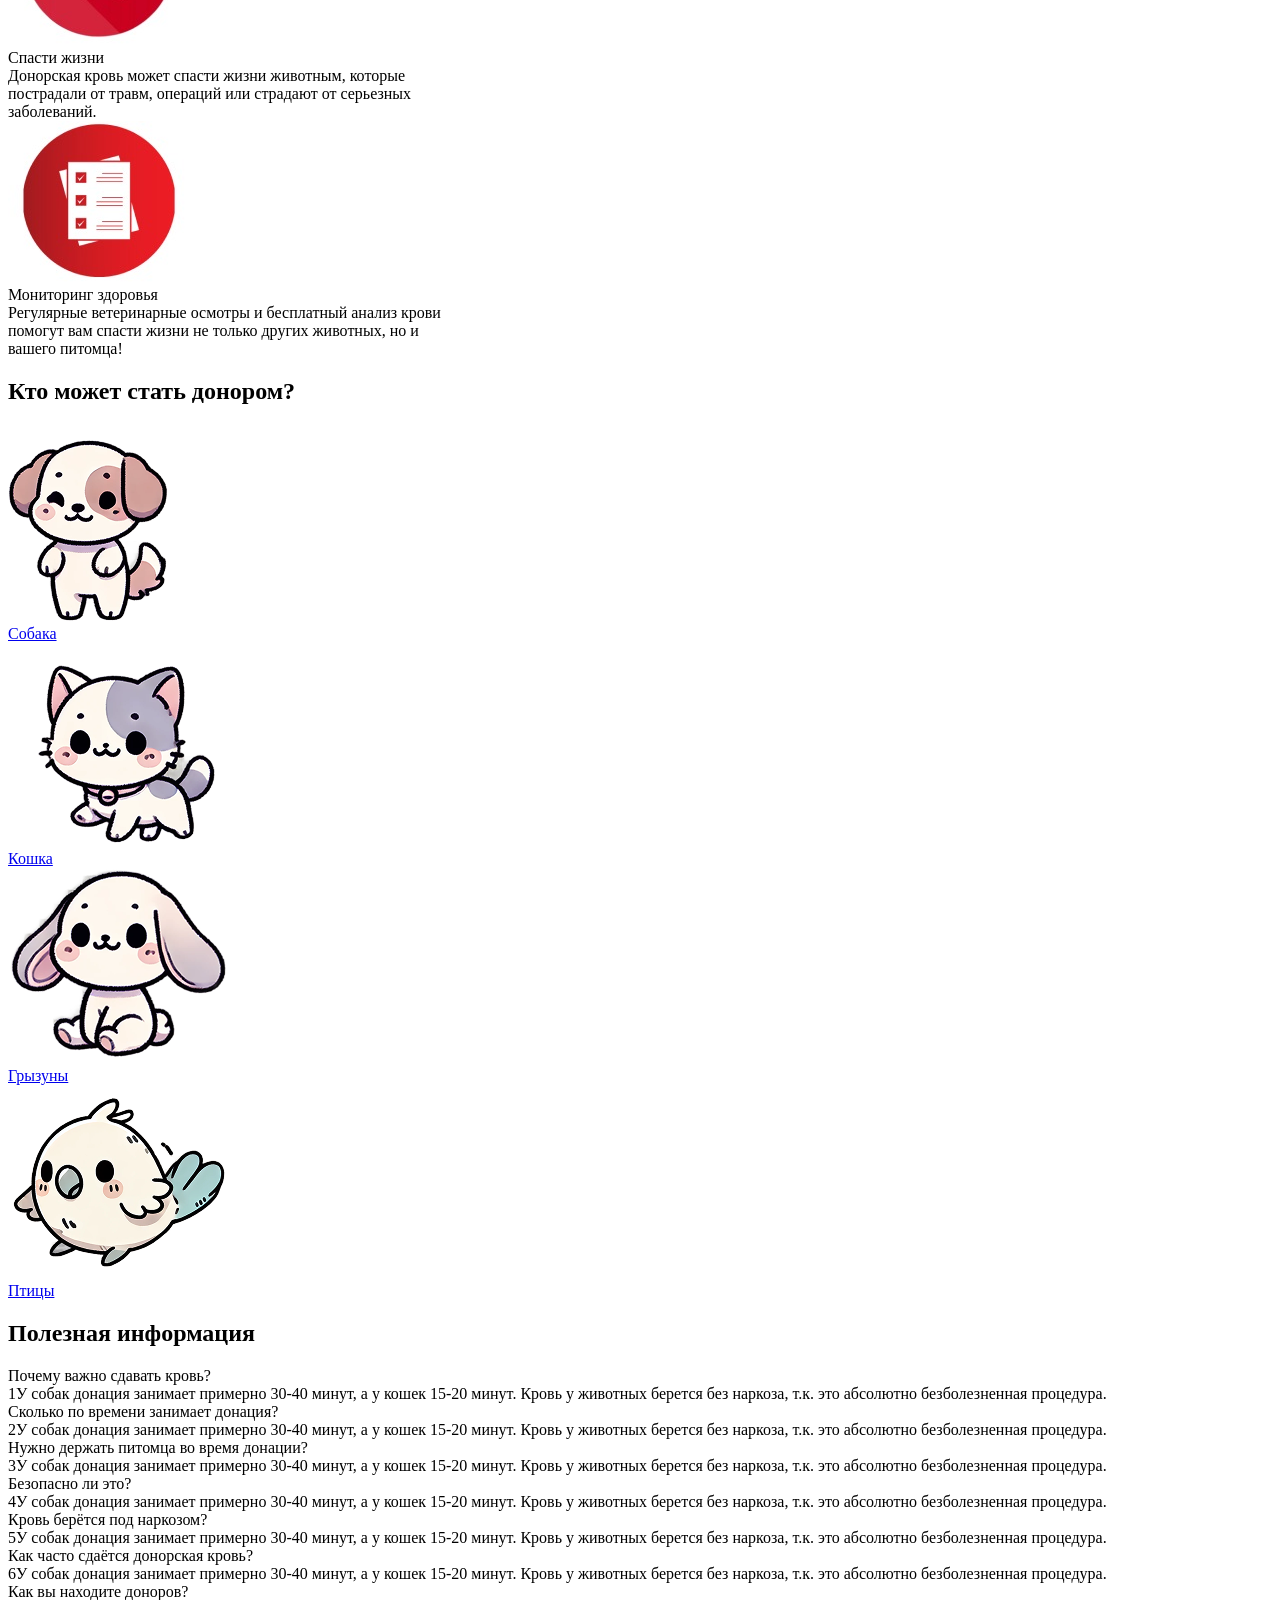
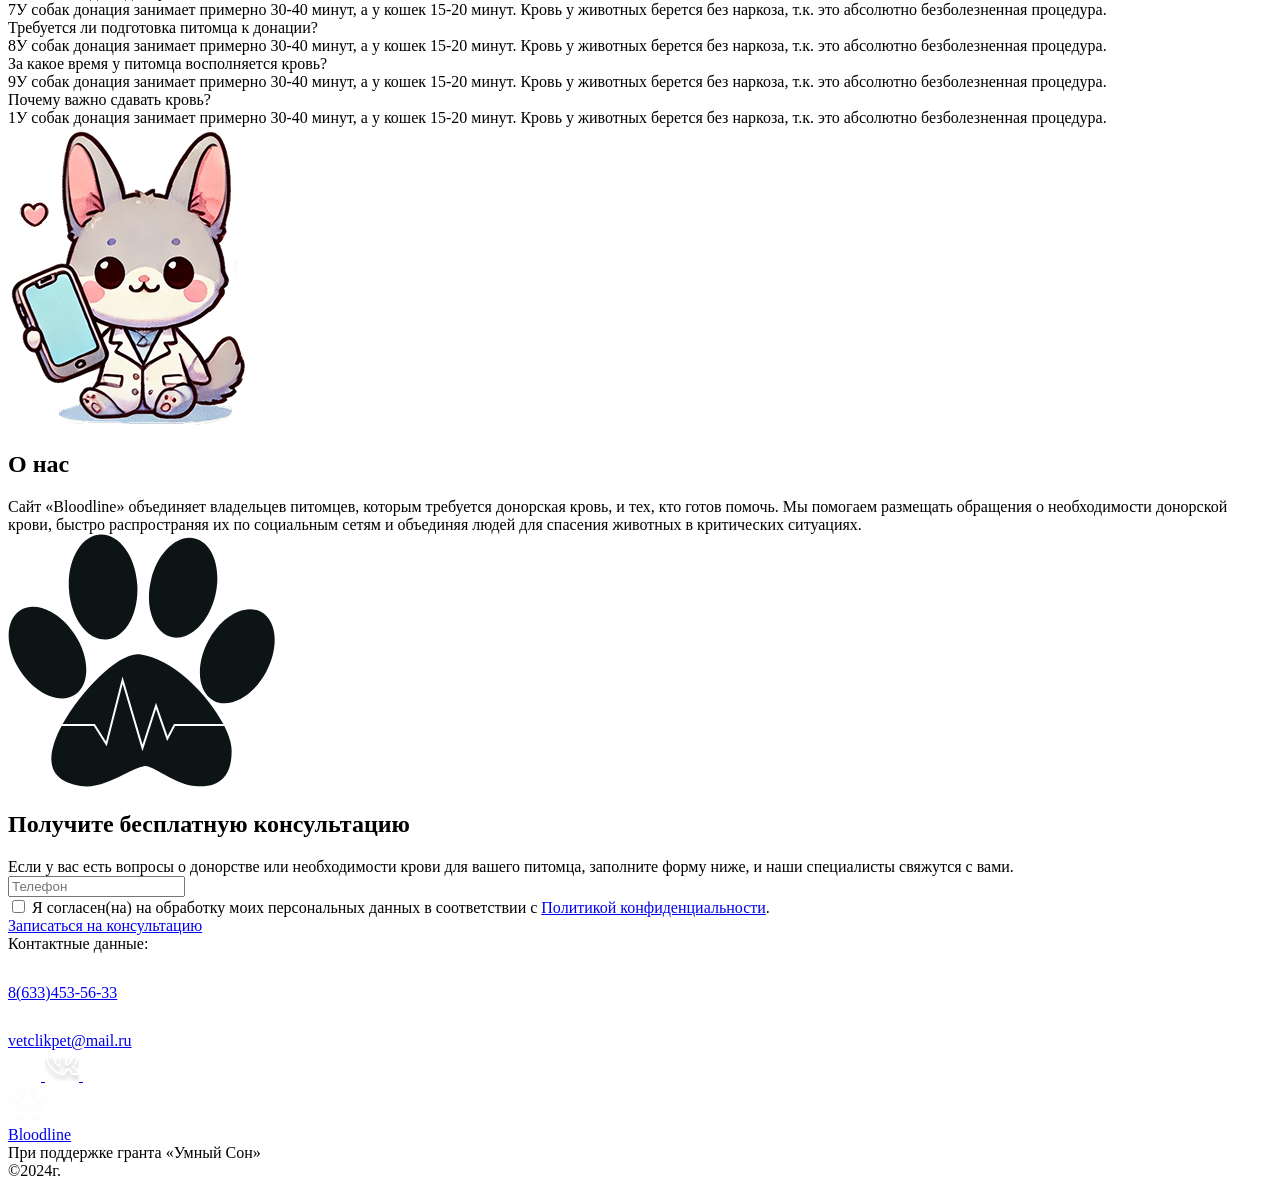
==== commit d6dae323: "feat: структурирование" ====
--- a/index.html
+++ b/index.html
@@ -33,21 +33,34 @@
           </label>
           <ul class="menu_box">
             <li><a class="menu_item" href="/">Главная</a></li>
-            <li><a class="menu_item" href="#">О нас</a></li>
+            <li><a class="menu_item" href="./about">О нас</a></li>
             <li>
-              <a class="menu_item" href="/info-donor">Информация о донорстве</a>
+              <a class="menu_item" href="./info-donor">Информация о донорстве</a>
             </li>
             <li>
-              <a class="menu_item" href="/who-donar"
-                >Кто может стать донором?</a
-              >
+              <a class="menu_item" href="./who-donar">Кто может стать донором?</a>
+
+              <ul>
+                <li>
+                  <a href="./donar-dog" class="menu_item">Собаки</a>
+                </li>
+                <li>
+                  <a href="./donar-cat" class="menu_item">Кошки</a>
+                </li>
+                <li>
+                  <a href="./donar-rodents" class="menu_item">Грызуны</a>
+                </li>
+                <li>
+                  <a href="./donar-birds" class="menu_item">Птицы</a>
+                </li>
+              </ul>
             </li>
-            <li><a class="menu_item" href="#">Где сдать кровь?</a></li>
-            <li><a class="menu_item" href="#">Где достать кровь?</a></li>
-            <li><a class="menu_item" href="#">Как мы ищем кровь?</a></li>
-            <li><a class="menu_item" href="#">Часто задаваемые вопросы</a></li>
+            <li><a class="menu_item" href="./get-blood">Где сдать кровь?</a></li>
+            <li><a class="menu_item" href="./where-blood">Где достать кровь?</a></li>
+            <li><a class="menu_item" href="./how-blood">Как мы ищем кровь?</a></li>
+            <!-- <li><a class="menu_item" href="#">Часто задаваемые вопросы</a></li> -->
             <li>
-              <a class="menu_item" href="#">Социальные сети и контакты</a>
+              <a class="menu_item" href="./contacts">Контакты</a>
             </li>
           </ul>
         </div>
@@ -64,8 +77,8 @@
             </div>
 
             <div class="hero__wrapper-btn">
-              <a href="#" class="btn hero__btn">Стать донором</a>
-              <a href="#" class="btn hero__btn">Нужна кровь</a>
+              <a href="./forms-become" class="btn hero__btn">Стать донором</a>
+              <a href="./forms-need" class="btn hero__btn">Нужна кровь</a>
             </div>
           </div>
         </div>
@@ -91,7 +104,7 @@
                 стать героем!
               </div>
               <div class="version__wrapper-btn">
-                <a href="#" class="btn version__btn">Подробнее</a>
+                <a href="./forms-become" class="btn version__btn">Подробнее</a>
               </div>
             </div>
             <div class="card card_column">
@@ -110,7 +123,7 @@
                 вашего любимца.
               </div>
               <div class="version__wrapper-btn">
-                <a href="#" class="btn version__btn">Подробнее</a>
+                <a href="./forms-need" class="btn version__btn">Подробнее</a>
               </div>
             </div>
           </div>
@@ -181,7 +194,7 @@
                 <img src="/asset/img/donors/dog.png" alt="донор собака" />
               </picture>
               <div class="donors__wrapper-btn">
-                <a href="#" class="btn donors__btn">Собака</a>
+                <a href="./donar-dog" class="btn donors__btn">Собака</a>
               </div>
             </div>
             <div class="donors__box">
@@ -189,7 +202,7 @@
                 <img src="/asset/img/donors/cat.png" alt="донор кошка" />
               </picture>
               <div class="donors__wrapper-btn">
-                <a href="#" class="btn donors__btn">Кошка</a>
+                <a href="./donar-cat" class="btn donors__btn">Кошка</a>
               </div>
             </div>
             <div class="donors__box">
@@ -197,7 +210,7 @@
                 <img src="/asset/img/donors/rodent.png" alt="донор грызуны" />
               </picture>
               <div class="donors__wrapper-btn">
-                <a href="#" class="btn donors__btn">Грызуны</a>
+                <a href="./donar-rodents" class="btn donors__btn">Грызуны</a>
               </div>
             </div>
             <div class="donors__box">
@@ -205,7 +218,7 @@
                 <img src="/asset/img/donors/birds.png" alt="донор птицы" />
               </picture>
               <div class="donors__wrapper-btn">
-                <a href="#" class="btn donors__btn">Птицы</a>
+                <a href="./donar-birds" class="btn donors__btn">Птицы</a>
               </div>
             </div>
           </div>
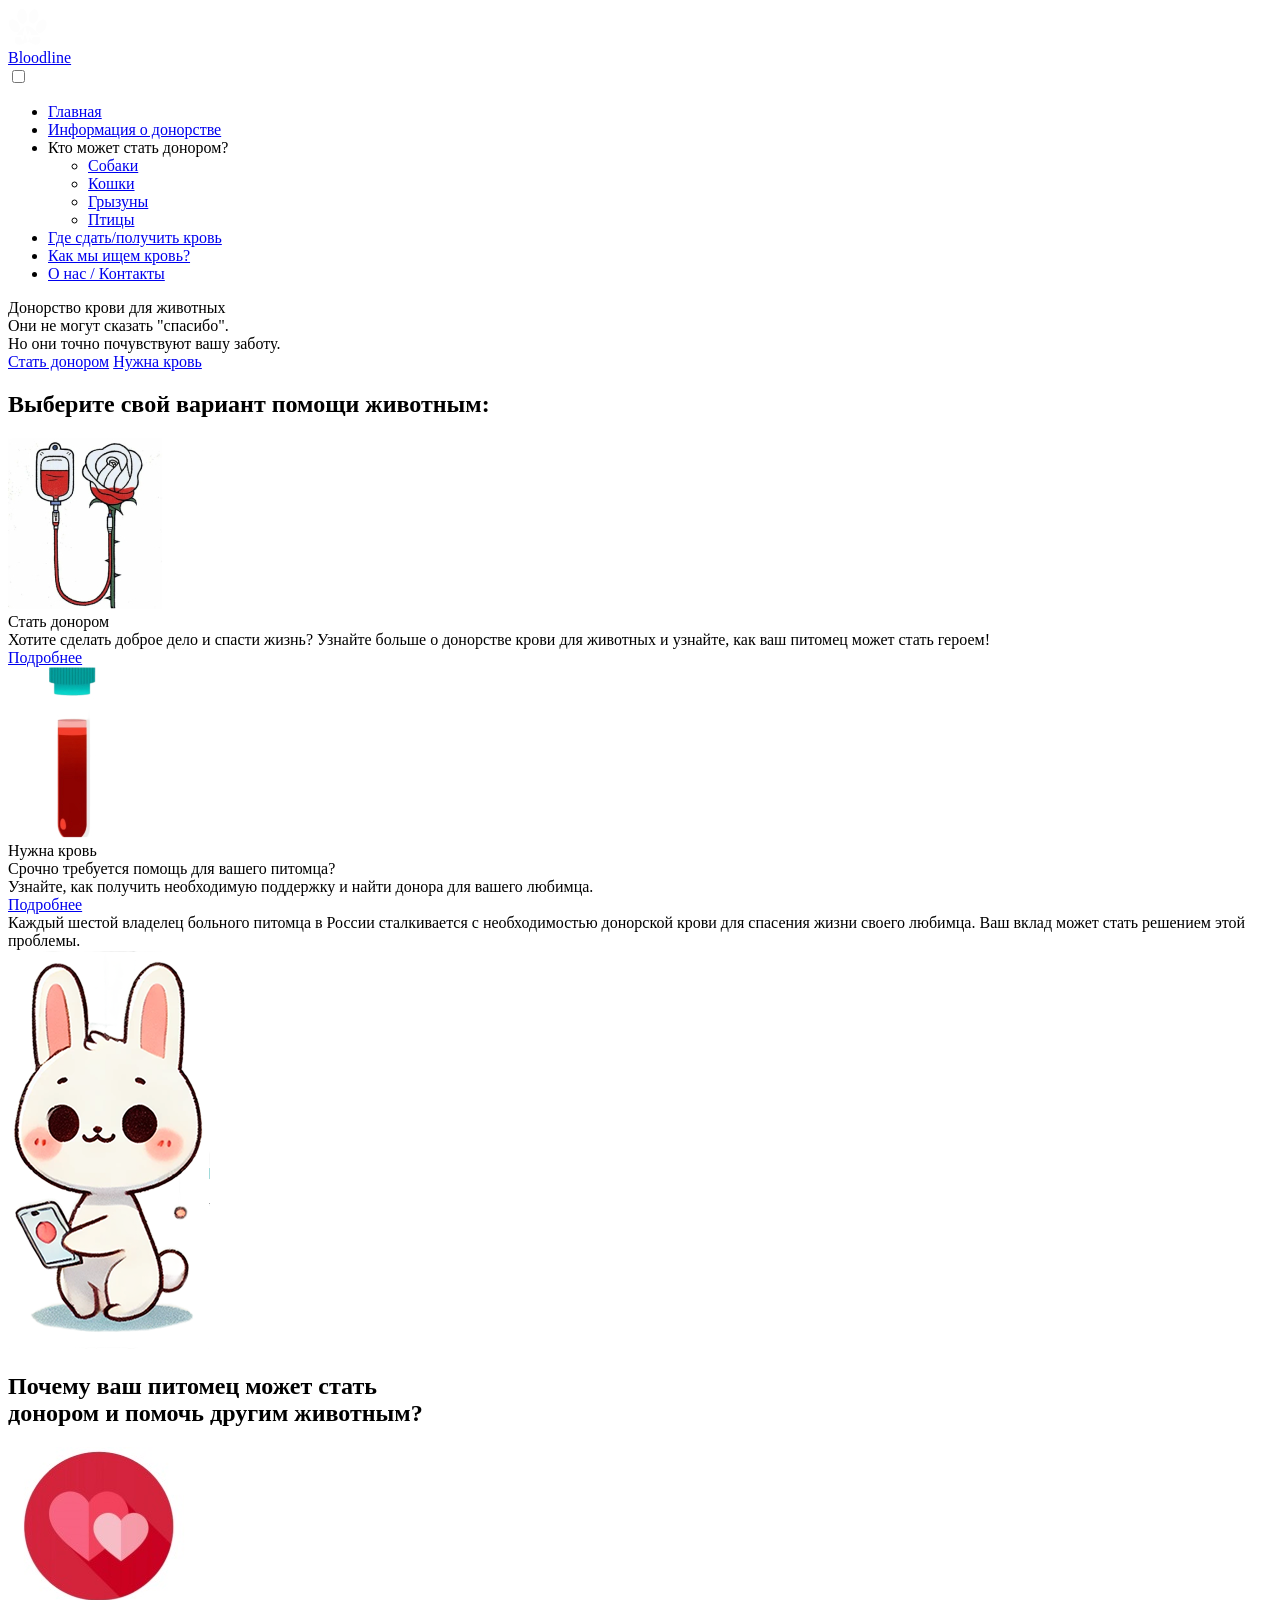
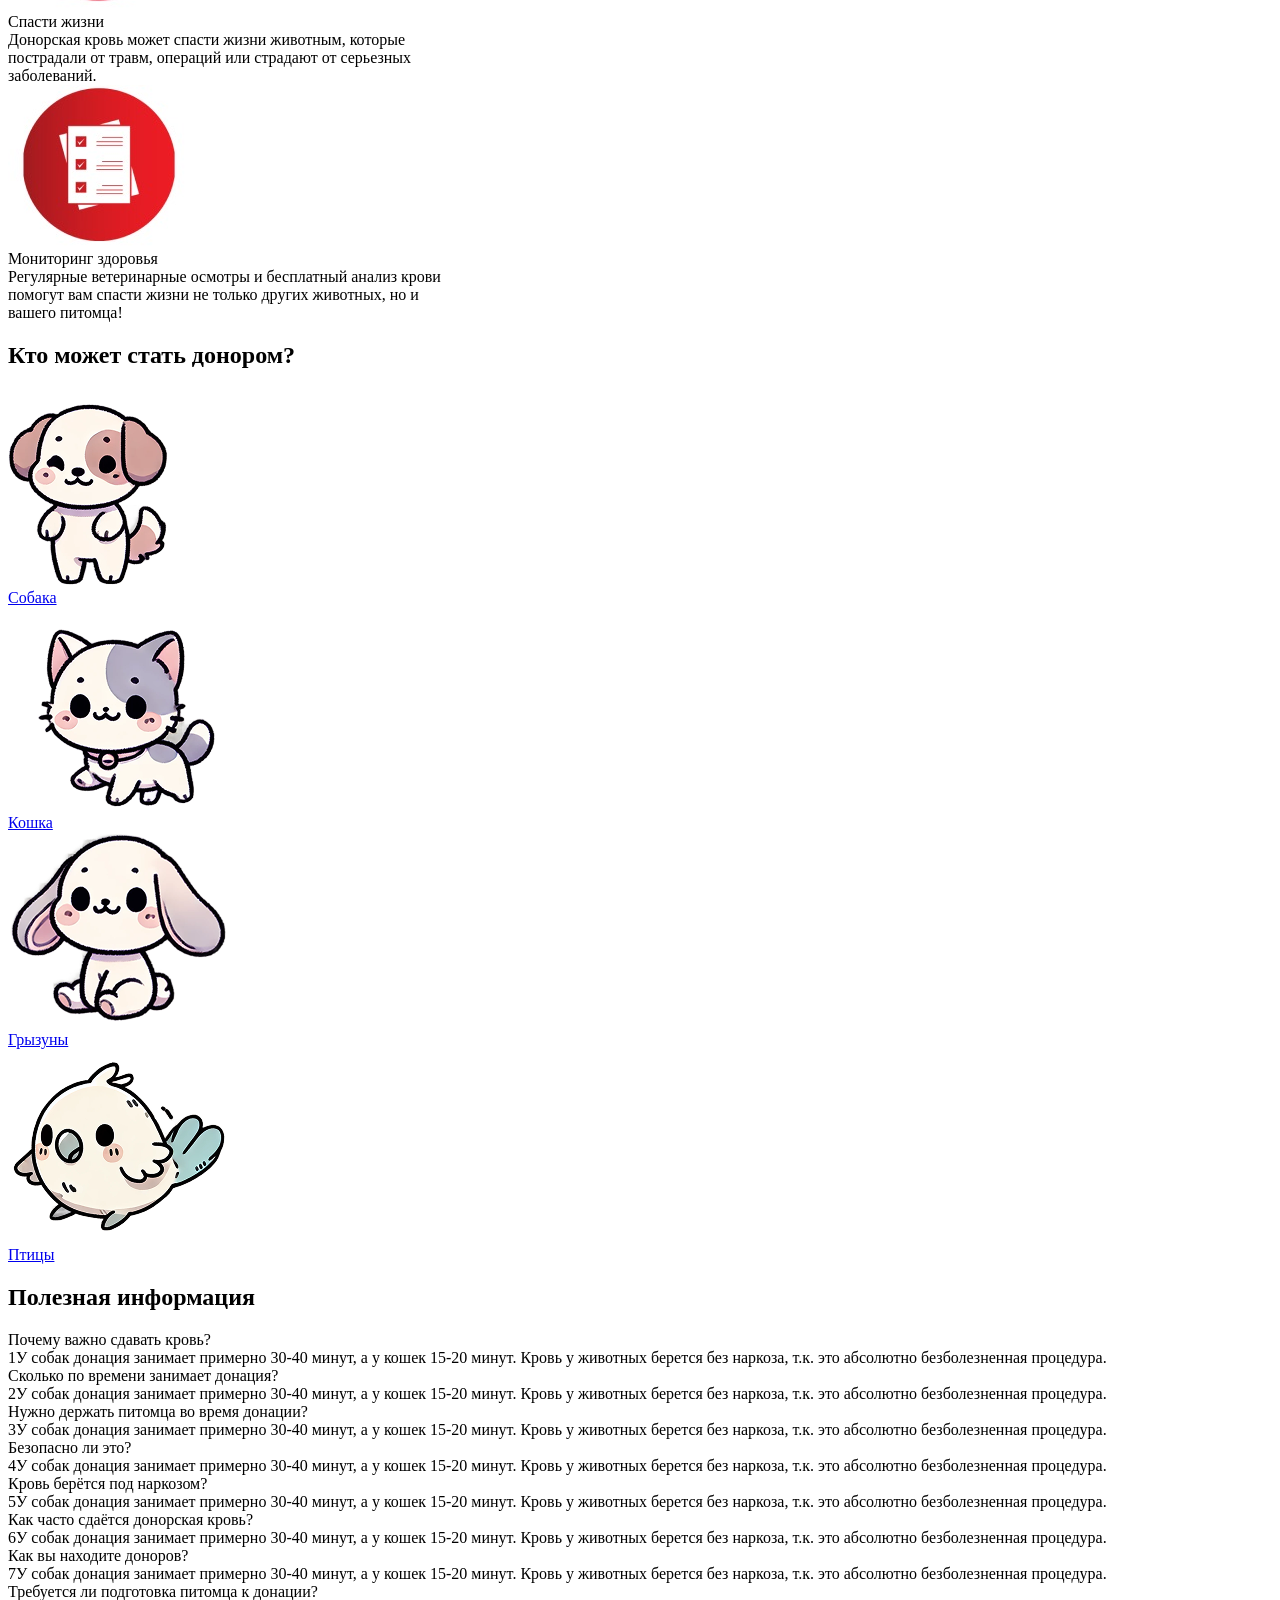
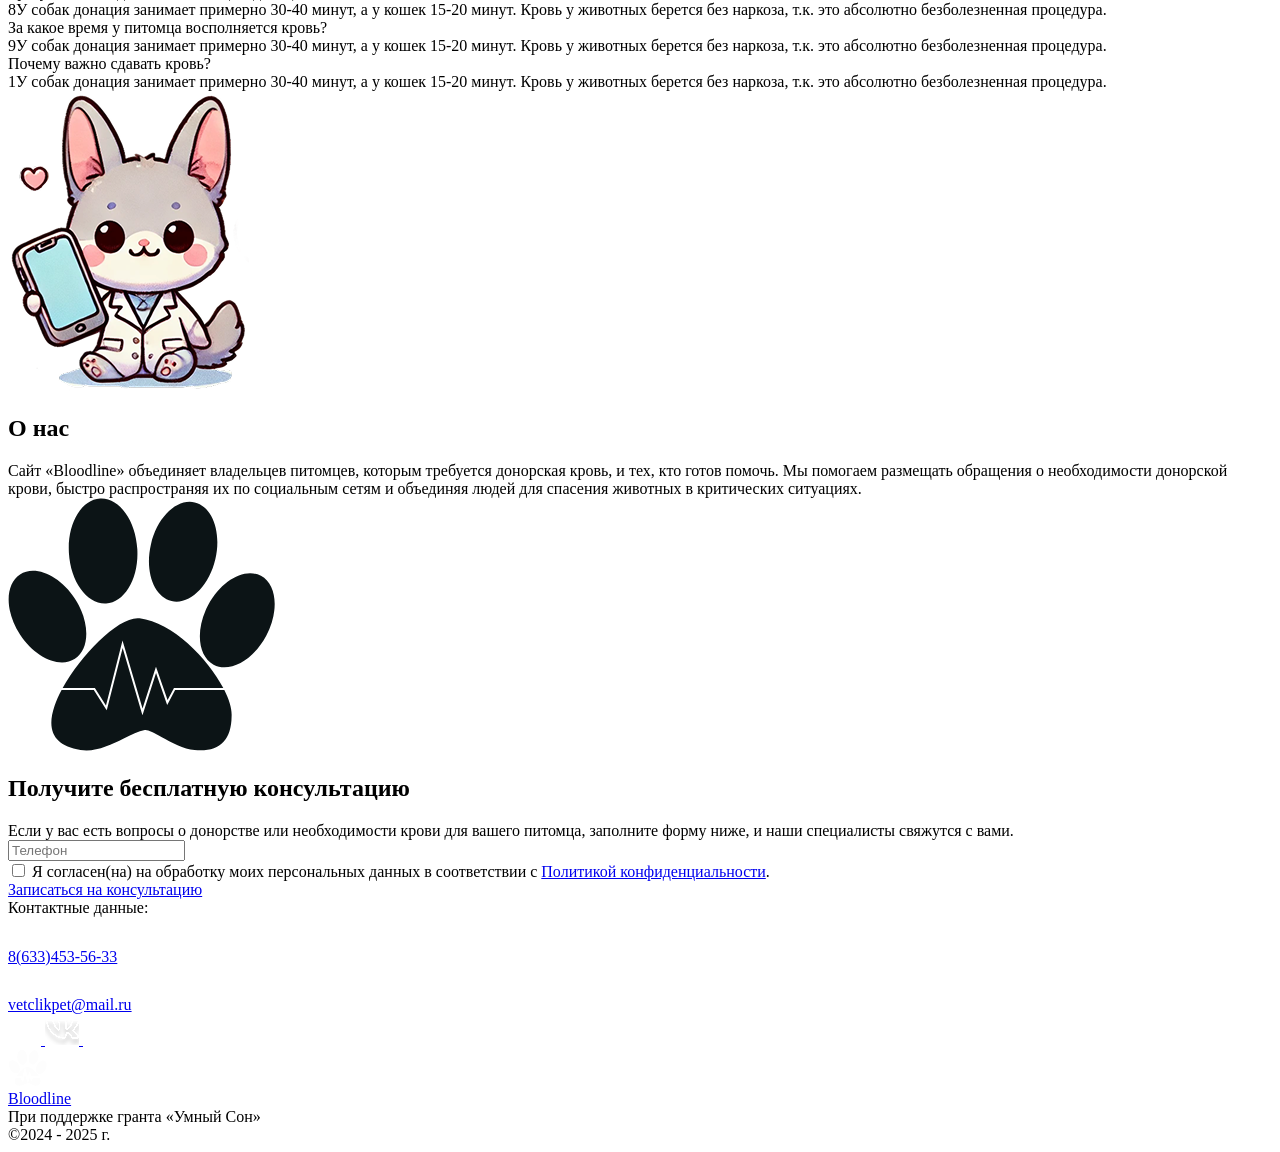
==== commit f2ff8b21: "fix: menu" ====
--- a/index.html
+++ b/index.html
@@ -33,12 +33,12 @@
           </label>
           <ul class="menu_box">
             <li><a class="menu_item" href="/">Главная</a></li>
-            <li><a class="menu_item" href="./about">О нас</a></li>
+            
             <li>
               <a class="menu_item" href="./info-donor">Информация о донорстве</a>
             </li>
             <li>
-              <a class="menu_item" href="./who-donar">Кто может стать донором?</a>
+               <span class="menu__title">Кто может стать донором?</span>
 
               <ul>
                 <li>
@@ -55,13 +55,9 @@
                 </li>
               </ul>
             </li>
-            <li><a class="menu_item" href="./get-blood">Где сдать кровь?</a></li>
-            <li><a class="menu_item" href="./where-blood">Где достать кровь?</a></li>
+            <li><a class="menu_item" href="./get-where-blood">Где сдать/получить кровь</a></li>
             <li><a class="menu_item" href="./how-blood">Как мы ищем кровь?</a></li>
-            <!-- <li><a class="menu_item" href="#">Часто задаваемые вопросы</a></li> -->
-            <li>
-              <a class="menu_item" href="./contacts">Контакты</a>
-            </li>
+            <li><a class="menu_item" href="./about">О нас / Контакты</a></li>
           </ul>
         </div>
       </div>
@@ -417,7 +413,7 @@
         </div>
         <div class="footer__info">
           <div>При поддержке гранта «Умный Сон»</div>
-          <div>©2024г.</div>
+          <div>©2024 - 2025 г.</div>
         </div>
       </div>
     </footer>
